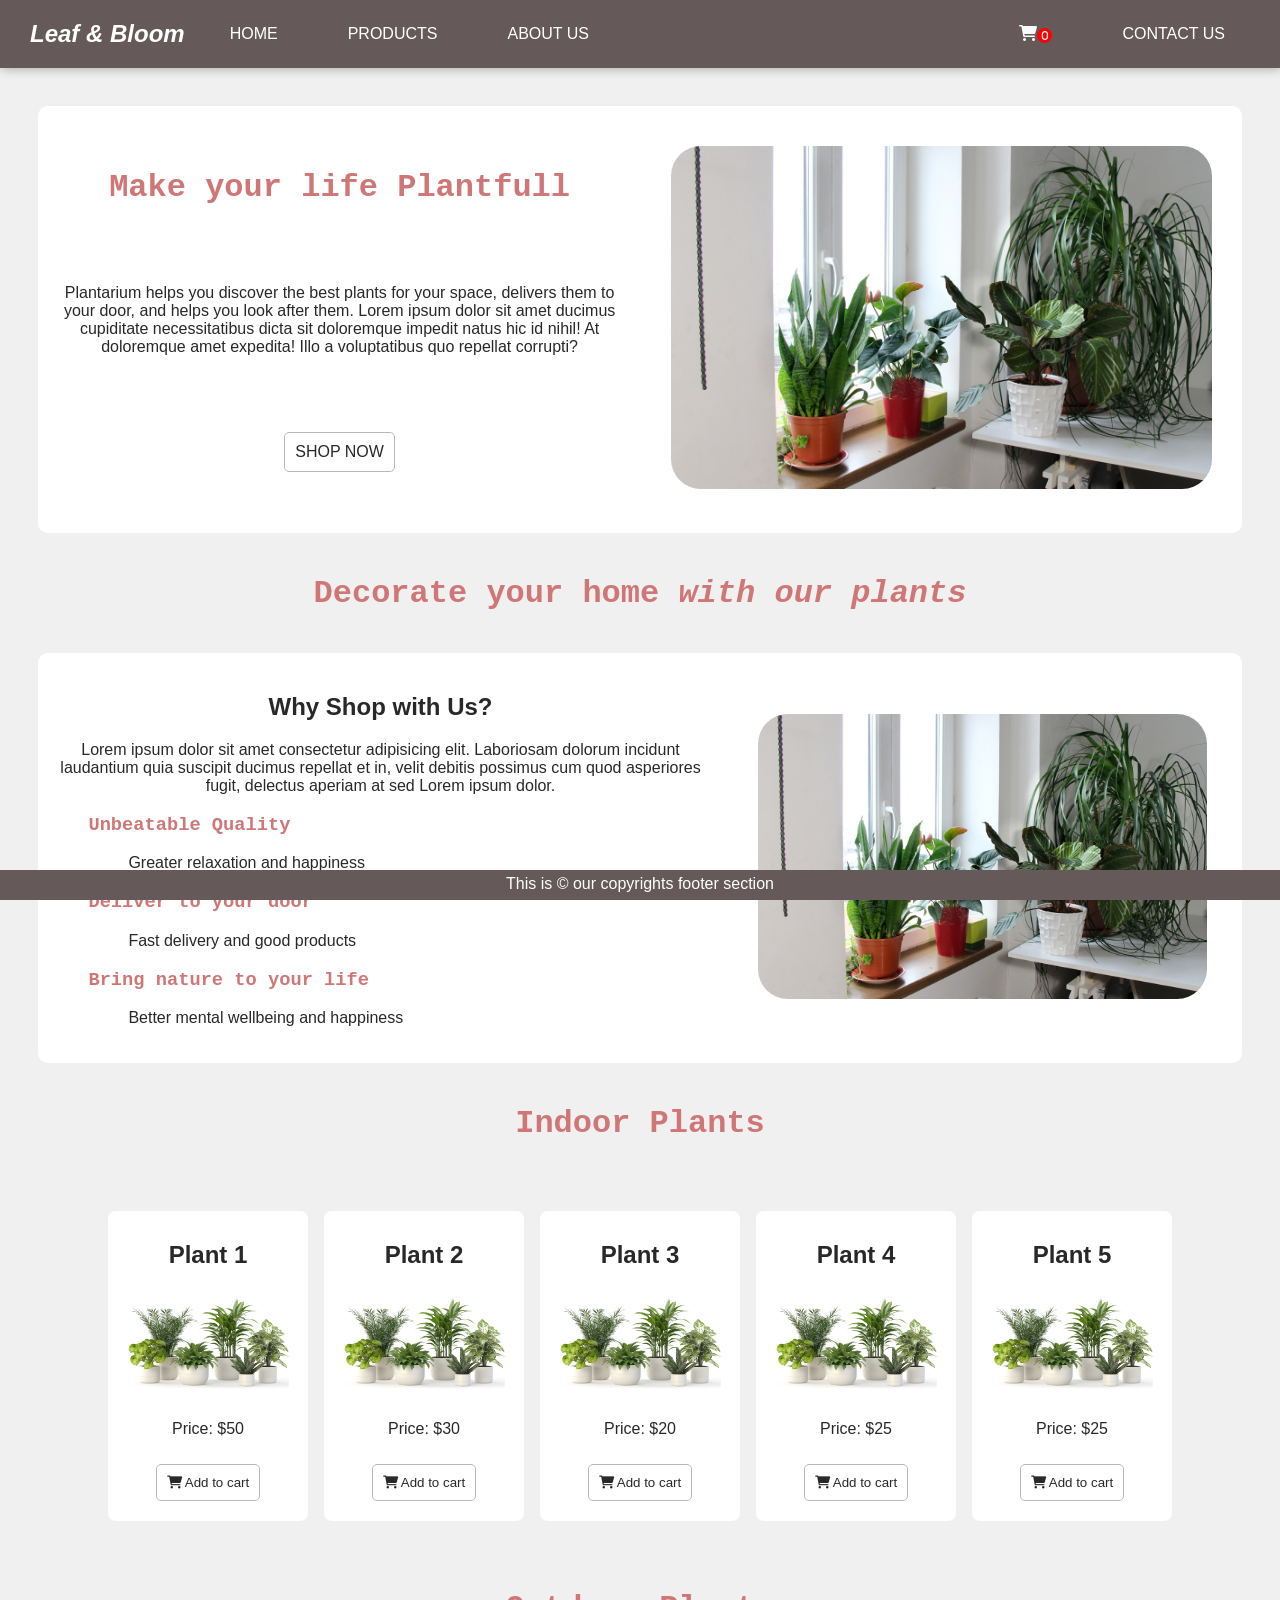
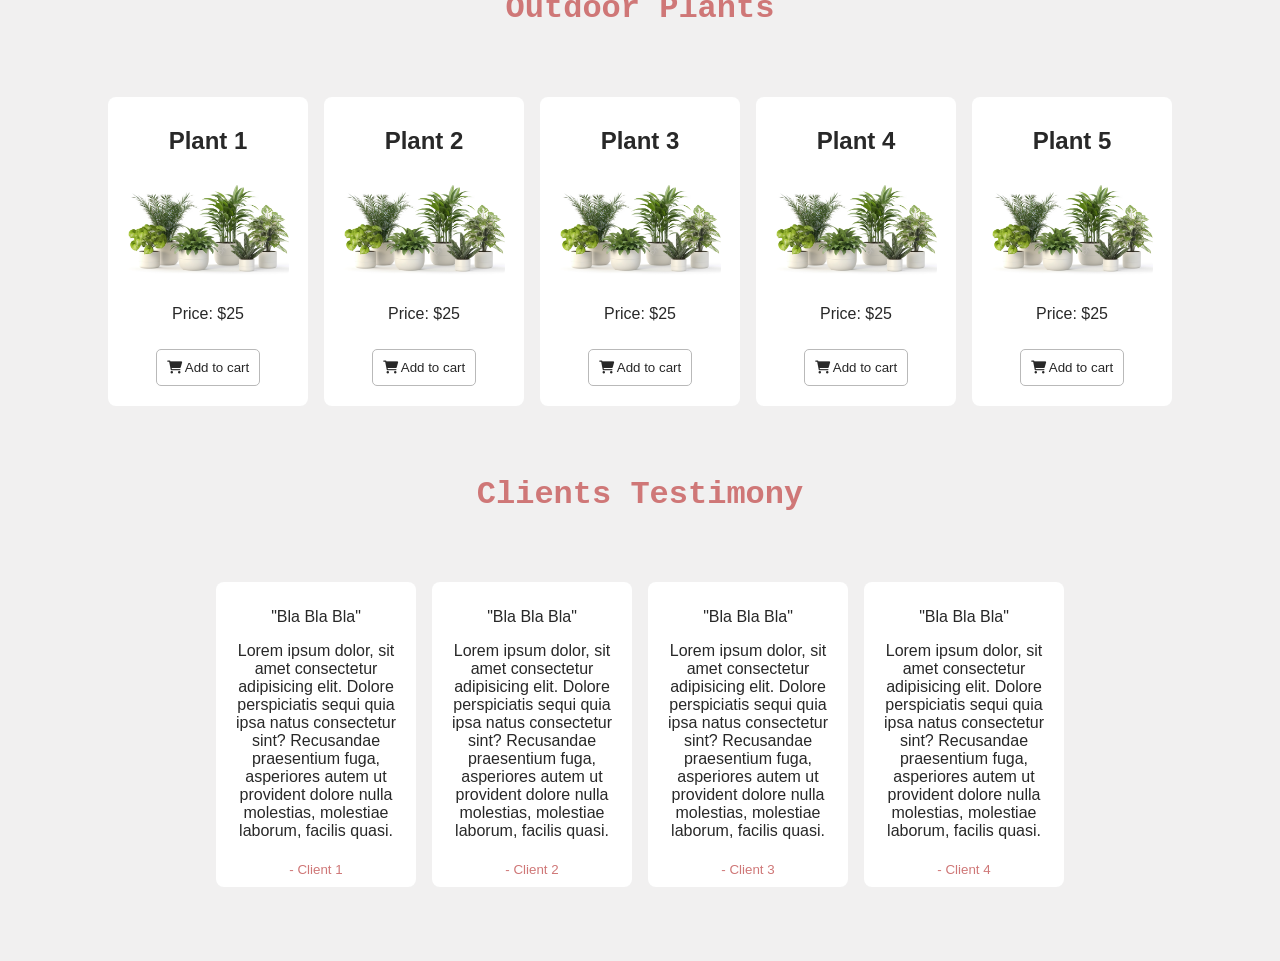
==== index.html @ 3cca3198 "Initial commit with project files" ====
<!DOCTYPE html>
<html lang="en">
  <head>
    <meta charset="UTF-8" />
    <meta name="viewport" content="width=device-width, initial-scale=1.0" />
    <title>Plant Shop</title>
    <link rel="stylesheet" href="styles.css" />
    <link
      rel="stylesheet"
      href="https://cdnjs.cloudflare.com/ajax/libs/font-awesome/6.0.0-beta3/css/all.min.css"
    />
  </head>
  <body>    
    <nav class="navbar"> 
      <div class="navbar-logo" id="logo">
      <a href="/index.html">Leaf & Bloom</a>
      </div>
    <div class="hamburger" id="hamburger">
      <i class="fas fa-bars"></i>
  </div>
      <ul class="navbar-list" id="navbar-list">
        <li class="navbar-item">
          <a href="/index.html"  class="menu-link">
            Home
          </a>
        </li>
        <li class="navbar-item">
          <a href="/products.html" class="menu-link">
            Products
          </a>
        </li>
        <li class="navbar-item">
          <a href="/aboutus.html" class="menu-link">
            About Us
          </a>
        </li>
        <li class="navbar-item">
          <a href="cart.html" class="menu-link">
            <i class="fas fa-shopping-cart" id="cart-nav" data-count= 0></i>
          </a>
        </li>
        <li class="navbar-item">
          <a href="/contact.html" class="menu-link">Contact Us</a>
        </li>
      </ul>
    </nav>
      
    </div>
    <header>
      <div id="first-column">
        <h1>Make your life Plantfull</h1>
        <p>
          Plantarium helps you discover the best plants for your space, delivers
          them to your door, and helps you look after them. Lorem ipsum dolor
          sit amet ducimus cupiditate necessitatibus dicta sit doloremque
          impedit natus hic id nihil! At doloremque amet expedita! Illo a
          voluptatibus quo repellat corrupti?
        </p>
        <div class="header-btn">
          <a href="/products.html" id="shop-btn">SHOP NOW</a>
        </div>
      </div>
      <div id="second-row">
        <img id="header-img" src="/imgs/img1.jpg" alt="" />
      </div>
    </header>
    <main>
      <h1>
        Decorate your home <span><i>with our plants</i></span>
      </h1>
      <section id="hero-section">
        <div class="section">
          <h2>Why Shop with Us?</h2>
          <p>
            Lorem ipsum dolor sit amet consectetur adipisicing elit. Laboriosam
            dolorum incidunt laudantium quia suscipit ducimus repellat et in,
            velit debitis possimus cum quod asperiores fugit, delectus aperiam
            at sed Lorem ipsum dolor.
          </p>
          <div>
          <ul>
            <li class="li-hero">
              <h3>Unbeatable Quality</h3>
              <ul>
                <li><p>Greater relaxation and happiness</p></li>
              </ul>
            </li>
            <li class="li-hero">
              <h3>Deliver to your door</h3>
              <ul>
                <li><p>Fast delivery and good products</p></li>
              </ul>
            </li>
            <li class="li-hero">
              <h3>Bring nature to your life</h3>
              <ul>
                <li> <p>Better mental wellbeing and happiness</p></li>
              </ul>
            </li>
          </ul>
        </div>
        </div>

        <div class="section">
          <img
            id="header-img"
            src="imgs/img1.jpg"
            alt="Indoor plants display"
            width="100%"
          />
        </div>
      </section>
      <h1 id="header">Indoor Plants</h1>
      <section class="container">
        <div class="product">
          <h2>Plant 1</h2>
          <img
            id="img-price"
            src="/imgs/pngtree-large-indoor-plants-in-white-containers-picture-image_2756293.jpg"
            alt=""
          />
          <p>Price: $50</p>
          <button class="shop-btn">
            <i class="fas fa-shopping-cart"></i> Add to cart
          </button>
          <!-- <li class="navbar-item"> -->
        </div>
        <div class="product">
          <h2>Plant 2</h2>
          <img
            id="img-price"
            src="/imgs/pngtree-large-indoor-plants-in-white-containers-picture-image_2756293.jpg"
            alt=""
          />
          <p>Price: $30</p>
          <button class="shop-btn">
            <i class="fas fa-shopping-cart"> </i> Add to cart
          </button>
        </div>
        <div class="product">
          <h2>Plant 3</h2>
          <img
            id="img-price"
            src="/imgs/pngtree-large-indoor-plants-in-white-containers-picture-image_2756293.jpg"
            alt=""
          />
          <p>Price: $20</p>
          <button class="shop-btn">
            <i class="fas fa-shopping-cart"></i> Add to cart
          </button>
        </div>
        <div class="product">
          <h2>Plant 4</h2>
          <img
            id="img-price"
            src="/imgs/pngtree-large-indoor-plants-in-white-containers-picture-image_2756293.jpg"
            alt=""
          />
          <p>Price: $25</p>
          <button class="shop-btn">
            <i class="fas fa-shopping-cart"></i> Add to cart
          </button>
        </div>
        <div class="product">
          <h2>Plant 5</h2>
          <img
            id="img-price"
            src="/imgs/pngtree-large-indoor-plants-in-white-containers-picture-image_2756293.jpg"
            alt=""
          />
          <p>Price: $25</p>
          <button class="shop-btn">
            <i class="fas fa-shopping-cart"></i> Add to cart
          </button>
        </div>
      </section>
      <h1 id="header">Outdoor Plants</h1>
      <section class="container">
        <div class="product">
          <h2>Plant 1</h2>
          <img
            id="img-price"
            src="/imgs/pngtree-large-indoor-plants-in-white-containers-picture-image_2756293.jpg"
            alt=""
          />
          <p>Price: $25</p>
          <button class="shop-btn">
            <i class="fas fa-shopping-cart"></i> Add to cart
          </button>
        </div>
        <div class="product">
          <h2>Plant 2</h2>
          <img
            id="img-price"
            src="/imgs/pngtree-large-indoor-plants-in-white-containers-picture-image_2756293.jpg"
            alt=""
          />
          <p>Price: $25</p>
          <button class="shop-btn">
            <i class="fas fa-shopping-cart"></i> Add to cart
          </button>
        </div>
        <div class="product">
          <h2>Plant 3</h2>
          <img
            id="img-price"
            src="/imgs/pngtree-large-indoor-plants-in-white-containers-picture-image_2756293.jpg"
            alt=""
          />
          <p>Price: $25</p>
          <button class="shop-btn">
            <i class="fas fa-shopping-cart"></i> Add to cart
          </button>
        </div>
        <div class="product">
          <h2>Plant 4</h2>
          <img
            id="img-price"
            src="/imgs/pngtree-large-indoor-plants-in-white-containers-picture-image_2756293.jpg"
            alt=""
          />
          <p>Price: $25</p>
          <button class="shop-btn">
            <i class="fas fa-shopping-cart"></i> Add to cart
          </button>
        </div>
        <div class="product">
          <h2>Plant 5</h2>
          <img
            id="img-price"
            src="/imgs/pngtree-large-indoor-plants-in-white-containers-picture-image_2756293.jpg"
            alt=""
          />
          <p>Price: $25</p>
          <button class="shop-btn">
            <i class="fas fa-shopping-cart"></i> Add to cart
          </button>
        </div>
      </section>
      <h1 id="header">Clients Testimony</h1>
      <section class="container">
        <div class="product">
          <p>"Bla Bla Bla"</p>
          <p>
            Lorem ipsum dolor, sit amet
            <span id="client-test-span"
              >consectetur adipisicing elit. Dolore perspiciatis sequi quia ipsa
              natus consectetur sint? Recusandae praesentium fuga, asperiores
              autem ut provident dolore nulla molestias, molestiae laborum,
              facilis quasi.</span
            >
          </p>

          <sub>- Client 1</sub>
        </div>
        <div class="product">
          <p>"Bla Bla Bla"</p>
          <p>
            Lorem ipsum dolor, sit amet
            <span id="client-test-span"
              >consectetur adipisicing elit. Dolore perspiciatis sequi quia ipsa
              natus consectetur sint? Recusandae praesentium fuga, asperiores
              autem ut provident dolore nulla molestias, molestiae laborum,
              facilis quasi.</span
            >
          </p>

          <sub>- Client 2</sub>
        </div>
        <div class="product">
          <p>"Bla Bla Bla"</p>
          <p>
            Lorem ipsum dolor, sit amet
            <span id="client-test-span"
              >consectetur adipisicing elit. Dolore perspiciatis sequi quia ipsa
              natus consectetur sint? Recusandae praesentium fuga, asperiores
              autem ut provident dolore nulla molestias, molestiae laborum,
              facilis quasi.</span
            >
          </p>

          <sub>- Client 3</sub>
        </div>
        <div class="product">
          <p>"Bla Bla Bla"</p>
          <p>
            Lorem ipsum dolor, sit amet
            <span id="client-test-span"
              >consectetur adipisicing elit. Dolore perspiciatis sequi quia ipsa
              natus consectetur sint? Recusandae praesentium fuga, asperiores
              autem ut provident dolore nulla molestias, molestiae laborum,
              facilis quasi.</span
            >
          </p>
          <sub>- Client 4</sub>
        </div>
        <!-- <div class="i-product">
          <p>"Bla Bla Bla"</p>
          <sub>- Client 5</sub>
        </div> -->
      </section>
      <button id="scroll-up">Up</button>
    </main>
   
    <footer>
      <p>This is &copy; our copyrights footer section</p>
    </footer>
    <script src="main.js"></script>
  </body>
</html>
---- styles.css ----
body {
  background-color: rgb(241, 240, 240);
  color: rgb(207, 119, 119);
  overflow-x: hidden;
  font-family: Arial, Helvetica, sans-serif;
  width: 100%;
  margin: 0;
}

/* for grids: 
---display: grid
---grid-template-rows (number of rows in) => [px,%,auto,fr repeat(int), mix]
---grid-template-columns (number of columns) => [px,,%,auto,fr repeat(int), mix]
---row-gap
---column-gap
---gap => [column-gap, row-gap] mix 
---grid-column : 1/int
---grids( videos 60 and after)


---transform:
---scale: scaleX-scaleY-scale(int deg/turn) //bigger or smaller
rotate(deg) 
translate(int px, int px) moving better than position
skew: skewX skewY skew(int deg)
matrix : matrix(scaleX(), skewY(), skeyX(), scaleY(), translateX(), translateY())

transform-origin
  
 */

/* 
if i want to have a checked item colored:
input[type="checkbox"]:checked + label {
  color: red;
 } */

main {
  display: flex;
  flex-direction: column;
  justify-content: center;
  /* display: grid;
  height: 100vp; */

  align-items: center;
  text-align: center;
  width: 100%;
}

* {
  box-sizing: border-box;
  /* object-fit: cover; for images sizes */
}

p,
h2 {
  color: rgb(40, 40, 40);
}

h1 {
  padding: 20px;
  text-align: center;
  font-family: "Courier New", Courier, monospace;
}
h3 {
  font-family: "Courier New", Courier, monospace;
}
/**/
.navbar-logo a{
  color: rgb(255, 255, 255);
  font-size: 1.5rem;
  text-decoration: none;
  font-weight: bold;
 
  padding: 10px;
  font-style: italic;
  justify-content: flex-start;
}

.navbar {
  display: flex;
  align-items: center;
  background-color: #665959;
  height: fit-content;
  width: 100%;
  align-content: center;
  background-repeat: no-repeat;
  text-align: center;
  position: sticky;
  flex-wrap: wrap;
  top: 0;
  padding: 10px 20px;
  justify-content: space-between;
  box-shadow: 1px 1px 10px 0 rgba(0, 0, 0, 0.295);
}

/* .navbar {
  display: flex;
  align-items: center;
  background-color: #665959;
  width: 100%;
  justify-content: space-between;
  padding: 10px 20px;
  position: sticky;
  top: 0;
  box-shadow: 1px 1px 10px 0 rgba(0, 0, 0, 0.295);
} */

.navbar-logo a {
  color: #fff;
  font-size: 1.5rem;
  text-decoration: none;
  font-weight: bold;
}

.hamburger{
  display: none;
  cursor: pointer;
  color: #fff;
}

#cart-nav::after {
  content: attr(data-count);
  display: inline-block;
  font-size: 10px;
  text-align: center;
  align-content: center;
  color: #ffffff;
  position: relative;
  width: 15px;
  height: 15px;
  /* right: 40px; */
  border-radius: 50%;
  background-color: red;
}

.navbar-list {
  list-style: none;
  display: flex;
  /* flex-direction: row; */
  flex-grow: 1;
  /* justify-content: space-around; */
  padding: 0;
  margin-left: auto;
}

.navbar-item {
  padding: 10px;
  text-align: center;
  text-transform: uppercase;
  margin:0 20px;
}

.navbar-item a.active{
 background-color: rgb(207, 119, 119);
 border-radius: 5px;
}
.navbar-item a {
  color:rgb(255, 255, 255);
  text-decoration: none;
  padding: 5px;
  transition: background 0.3s;
}

.navbar-list li:nth-child(4) {
  margin-left: auto;
}

ul {
  list-style: none;
  width: fit-content;
  text-align: start;
  margin: 0;
}

/* .menu-link {
  text-decoration: none;
  color: rgb(104, 104, 104);
  text-align: center;
} */
/*   visibility: hidden; when using phone or tablet screen

 */

.navbar-item a:hover {
   color: rgb(207, 119, 119);
   background-color:  rgba(255, 255, 255, 0.696);
   border-radius: 5px;
}

header h1,
.header-btn {
  padding: 20px;
  width: fit-content;
  display: flex;
}
header p {
  padding: 20px;
  /* width: 80%; */
  display: flex;
}

#header-img {
  width: 90%;
  margin: 5%;
  transition-duration: 1s;
  border-radius: 30px;
}

#header-img:hover {
  /* position: relative;
  bottom: 5px; */
  transform: scale(1.05);
  box-shadow: 0 5px 10px 0 #8e54546c;
}

#first-column {
  /* display: inline-block;
  justify-content: center;
  align-items: center; */
  display: flex;
  flex-direction: column;
  width: 100%;
  height: 30%;
  text-align: center;
  align-items: center;
}

#second-column {
  justify-content: center;
  align-items: center;
  width: 50%;
  height: fit-content;
}

@media (max-width: 900px) {
  header {
    width: 100%;
    flex-direction: column;
  }
  #first-column,
  #second-column {
    width: 100%;
  }
  #hero-section {
    width: 100%;
    display: flex;
    flex-direction: column;
    align-content: center;
  }

  .section div ul {
    justify-content: center;
    justify-items: center;
    margin-left: 10%;
    margin-right: 10%;
    padding: 0;
    width: 100%;
  }

  
 
}
@media(max-width:780px){

  #form-img3{
    display: none;
  
  }
  #form-img2{
    display: none;
  
  }
  #form-img1{
    transform: translate(110%);
    }
  
  .hamburger{
    display: block;
   }
  
   .navbar-list {
    display: none; /* Hide the list by default */
    flex-direction: column; /* Stack items */
    position: absolute; /* Positioning for dropdown */
    background-color: #665959;
    top: 65px; /* Position below the navbar */
    right: 0;

    width: 100%; /* Full width */
    z-index: 1; /* Ensure it appears above other elements */
}


.navbar-list.show {
    display: flex; /* Show the list when toggled */
}

.navbar-item {
    margin: 10px 0; /* Spacing for stacked items */
    border-bottom: 1px solid #00000062 ;
}



.navbar-list li:nth-child(4) {
  margin: 0;
  
}
.navbar-list li:nth-child(5) {
  border-bottom: 0px solid #00000062 ;

  
}


.navbar-item a:hover {
  color: rgb(207, 119, 119);
  background-color:  rgba(255, 255, 255, 0.696);
  border-radius: 5px;
}

.about-us-header{
  flex-direction: column;
}

}

header {
  text-align: start;
  align-items: center;
  display: flex; /*this is to display the first section in two columns*/
  /* flex-direction: column; */ /*phone view*/
  background-color: rgb(255, 255, 255);
  border-radius: 10px;
  /* float: left; */
  width: 94%;
  margin: 3% 3% 0 3%;
  /* background-image: url(/imgs/pngtree-large-indoor-plants-in-white-containers-picture-image_2756293.jpg); */
  /* width: 98%;
  margin-left: 1%; */
  justify-content: center;
}

#shop-btn {
  background-color: white;
  display: inline-block;
  color: rgb(40, 40, 40);
  text-decoration: none;
  padding: 10px;
  margin: 10px;
  width: auto;
  border: 1px solid rgb(185, 185, 185);
  border-radius: 5px;
}
.shop-btn {
  /* 
    display: none; for hiding elements and then showing them using js
    border-width: 2px;
    border-color: aquamarine;
    border-style: solid; 
    border: 1px red solid; this is the same as above but takes all these values
    background-color: black;
    visibility: hidden;
    overflow : takes scroll, auto, hidden, and visible where auto is the best option really 
    overflow-y: hidden;
    overflow-x: hidden
    vertical-align: middle ;
        */
  background-color: white;
  display: inline-block;
  color: rgb(40, 40, 40);
  text-decoration: none;
  padding: 10px;
  margin: 10px;
  width: auto;
  border: 1px solid rgb(185, 185, 185);
  border-radius: 5px;
}

.shop-btn:hover {
  border: 1px solid #479b2b;
  color: #479b2b;
  cursor: pointer;
}

#hero-section {
  background-color: #ffffff;
  border-radius: 10px;
  width: 94%;
  margin-left: 3%;
  margin-right: 3%;
  display: flex;
  /* flex-direction: row; */
  justify-content: center;
  align-items: center;
}

.section {
  padding: 10px;
}

/*
this is for viewport
 #client-test-span{
  visibility: hidden;
  position: absolute;
} */

#img-price {
  width: 90%;
  height: auto;
  border-radius: 5px;
}

.container {
  display: flex;
  justify-content: center;
  /* justify-content: flex-start... maybe better? not */
  flex-wrap: wrap;
  padding: 20px;
}

/* products */
.product {
  background-color: rgb(255, 255, 255);
  padding: 10px;
  margin: 8px;
  border-radius: 8px;
  width: 200px;
  /* height: 300px; */
  justify-content: center;
  text-align: center;
}
/* products */

.product:hover {
  box-shadow: 0px 0px 30px 2px #a1a1a158;
}

/* caret-color: red colors the cursor when typing */
/* .contianer-form {
  display: flex;
  width: 96%;
  margin: 0 auto;
  height: 100vh;
  align-items: center;
  justify-content: center;
}

.form-item {
  width: 100%;
  height: 550px;
  max-width: 820px;
  background: #fff;
  border-radius: 20px;
  box-shadow: 0 20px 20px rgba(0, 0, 0, 0.4);
  overflow: hidden;
  display: grid;
  grid-template-columns: repeat(2, 1fr);
}

.contact {
  background-color: rgb(207, 119, 119);
  color: #fff;
  font-size: x-large;
}
.submit-form {
  color: rgb(207, 119, 119);
  justify-content: center;
  align-content: center;
}

form {
  display: flex;
  color: #5e5e5e;
  flex-direction: column;
  height: fit-content;
  width: 100%;
  align-items: center;
}

form div {
  width: 100%;
}

input {
  width: 50%;
  margin: 20px;
  justify-content: space-evenly;
  border-radius: 20px;
  border: solid 1px #a85d5d;
  padding: 10px;
}
label {
  display: block;
}
@media (max-width: 900px) { */
  /* .form-item {
    width: 100%;
    height: 550px;
    max-width: 820px;
    background: #fff;
    border-radius: 20px;
    box-shadow: 0 20px 20px rgba(0, 0, 0, 0.4);
    overflow: hidden;
    display: grid;
    grid-template-rows: 2fr 0fr 0fr;
  } */
/* } */

.container-form {
  display: flex;
  justify-content: center; /* Center the form */
  align-items: center; 
  height: 100vb;/* Align vertically */
   /* Pink background */
}

.form-item {
  width: 95%; /* Use a percentage for responsiveness */
  max-width: 600px; /* Prevent it from being too wide */
  background: #fff;
  border-radius: 20px;
  box-shadow: 0 20px 20px rgba(0, 0, 0, 0.4);
  padding: 20px; /* Space inside the form */
  align-content: center;
  justify-content: center;
  justify-items: center;
  align-items: center;
}

.contact {
  text-align: center; /* Center the header text */
  color: rgb(207, 119, 119);
}

form {
  display: flex;
  flex-direction: column; /* Stack elements vertically */
}

div {
  margin: 10px 0; /* Space between fields */
}

input[type="text"],
input[type="email"],
input[type="tel"],
#submit-btn {
  width: 100%; /* Full width for inputs */
  padding: 10px; /* Space inside inputs */
  border: 1px solid #ccc; /* Border for inputs */
  border-radius: 5px; /* Rounded corners */
}

#submit-btn {
  background-color: rgb(207, 119, 119); /* Button color */
  color: #fff; /* Button text color */
  border: none; /* Remove border */
  cursor: pointer; /* Pointer cursor on hover */
}

#submit-btn:hover {
  background-color: darkred; /* Change color on hover */
}
.form-img{
 transform: translate(10%);
 width: 30%;
 z-index: 0;
}
/* Media Queries for Responsiveness */
@media (max-width: 900px) {
  .form-item {
      width: 95%; /* Ensure full width on smaller screens */
      height: auto; /* Allow height to adjust based on content */
      padding: 20px; /* Add padding for better spacing */
  }

  input[type="text"],
  input[type="email"],
  input[type="tel"],
  #submit-btn {
      width: 100%; /* Increase width for better usability on small screens */
  }

}


#submit-btn:hover {
  cursor: pointer;
  box-shadow: 0 2px 10px rgb(170, 132, 132);
}

/* about us */

.about-us-main section {
  width: 100%;
}

.about-us-header p {
  border-radius: 50px 2px 50px 2px;
  margin: 10px;
  padding: 20px;
  width: 100%;
  height: 100%;
  background-color: rgb(207, 119, 119);
  color: #ffffff;
  box-shadow: 0px 0px 20px 5px#a85d5d inset;
  align-content: center;
  justify-content: center;
}

.about-us-header p:hover {
  box-shadow: 0px 5px 30px 5px#4b3a3a;
  transform: translateY(-2px);
}

.about-us-header {
  height: fit-content;
  display: flex;
  /* flex-wrap: wrap; */
  /* flex-direction: row; */
  /* background-color: transparent; */
  justify-content: flex-start;
  align-items: center;
  padding: 20px;
}

.about-us-header div img {
  display: flex;
  flex-direction: row;
  background-color: transparent;
  align-items: center;
  justify-content: center;
  width: fit-content;
}

#stupid-img {
  width: 100%;
  height: fit-content;
  padding: 10px;
  border-radius: 50px 12px 50px 12px;
  align-items: center;
  justify-content: center;

}

.team-container {
  margin: 2%;
  width: 96%;
  justify-content: space-around;
  perspective: 600px;
  display: flex;
  flex-direction: row;
  flex-wrap: wrap;
  align-items: center;
}

.box {
  position: relative;
  width: 200px;
  height: 200px;
  transform-style: preserve-3d;
  transition: transform 0.09s;
  transform-origin: right center;
  margin-bottom: 10px;
  margin-left: 10px;
}

.box:hover {
  transform: translateX(-100%) rotateY(-180deg);
}

.box .face {
  position: absolute;
  width: 100%;
  height: 100%;
  display: flex;
  justify-content: center;
  align-items: start;
  backface-visibility: hidden;
}

.box .front {
  height: 100%;
  display: flex;
  background-color: #ffffff;
  flex-direction: column;
  padding: 20px;
  border-radius: 10px;
  text-align: start;
}

.box .back {
  transform: rotateY(180deg);
  border-radius: 10px;
}

.face img {
  height: 200px;
  width: 200px;
  border-radius: 10px;
}
/* contact us */



footer {
  position: sticky;
  bottom: 0;
  text-align: center;
  justify-content:end;
  margin: auto;
  background-color: #665959;
  width: 100%;
  height: 30px;
}

footer p{
  color: #fff;
bottom:-5px;
position: relative;

}


#scroll-up{
  background-color: #665959;
  border: none;
  color: white;
  font-weight: bold;
  position: fixed;
  bottom: 40px;
  right: 20px;
  border-radius: 5px;
  padding: 5px;
  display: none;
  cursor: pointer;}



















  /* Cart Page Styles */
.cart-container {
  background-color: white;
  padding: 20px;
  border-radius: 10px;
  box-shadow: 0 2px 10px rgba(0, 0, 0, 0.1);
  margin: 20px auto;
  max-width: 800px;
}

.cart-header {
  text-align: center;
  margin-bottom: 20px;
}

.cart-header h2 {
  color: rgb(40, 40, 40);
  font-size: 2rem;
}

.cart-items {
  margin-bottom: 20px;
}

.cart-item {
  display: flex;
  justify-content: space-between;
  align-items: center;
  padding: 15px;
  border-bottom: 1px solid #ddd;
}

.cart-item:last-child {
  border-bottom: none; /* Remove border for last item */
}

.cart-item img {
  width: 100px; /* Fixed width for product image */
  border-radius: 5px;
}

.cart-item-details {
  flex-grow: 1;
  margin-left: 15px;
  text-align: left;
}

.cart-item-title {
  font-weight: bold;
  color: rgb(40, 40, 40);
}

.cart-item-price {
  color: rgb(207, 119, 119);
}

.cart-total {
  font-size: 1.5rem;
  text-align: right;
  margin-top: 20px;
  color: rgb(40, 40, 40);
}

.cart-actions {
  display: flex;
  justify-content: space-between;
  margin-top: 20px;
}

.checkout-btn {
  background-color: rgb(207, 119, 119);
  color: white;
  padding: 10px 20px;
  margin: 10px;
  border: none;
  border-radius: 5px;
  cursor: pointer;
  transition: background-color 0.3s;
}

.checkout-btn:hover {
  background-color: darkred;
}

.empty-cart {
  text-align: center;
  color: rgb(207, 119, 119);
  font-size: 1.2rem;
}

/* Responsive adjustments */
@media (max-width: 600px) {
  .cart-item {
      flex-direction: column;
      align-items: flex-start;
  }

  .cart-item img {
      width: 80px; /* Adjust image size on smaller screens */
  }

  .cart-actions {
      flex-direction: column;
      align-items: stretch;
  }
}
.empty-cart-btn {
  background-color: rgb(255, 0, 0); /* Red for emphasis */
  color: white;
  padding: 10px 20px;
  margin: 10px;
  border: none;
  border-radius: 5px;
  cursor: pointer;
  transition: background-color 0.3s;
}

.empty-cart-btn:hover {
  background-color: darkred;
}
.product img {
  width: 100px; /* Adjust to desired width */
  height: auto; /* Maintain aspect ratio */
  border-radius: 5px; /* Optional: rounded corners */
  margin: 10px 0; /* Spacing around the image */
}
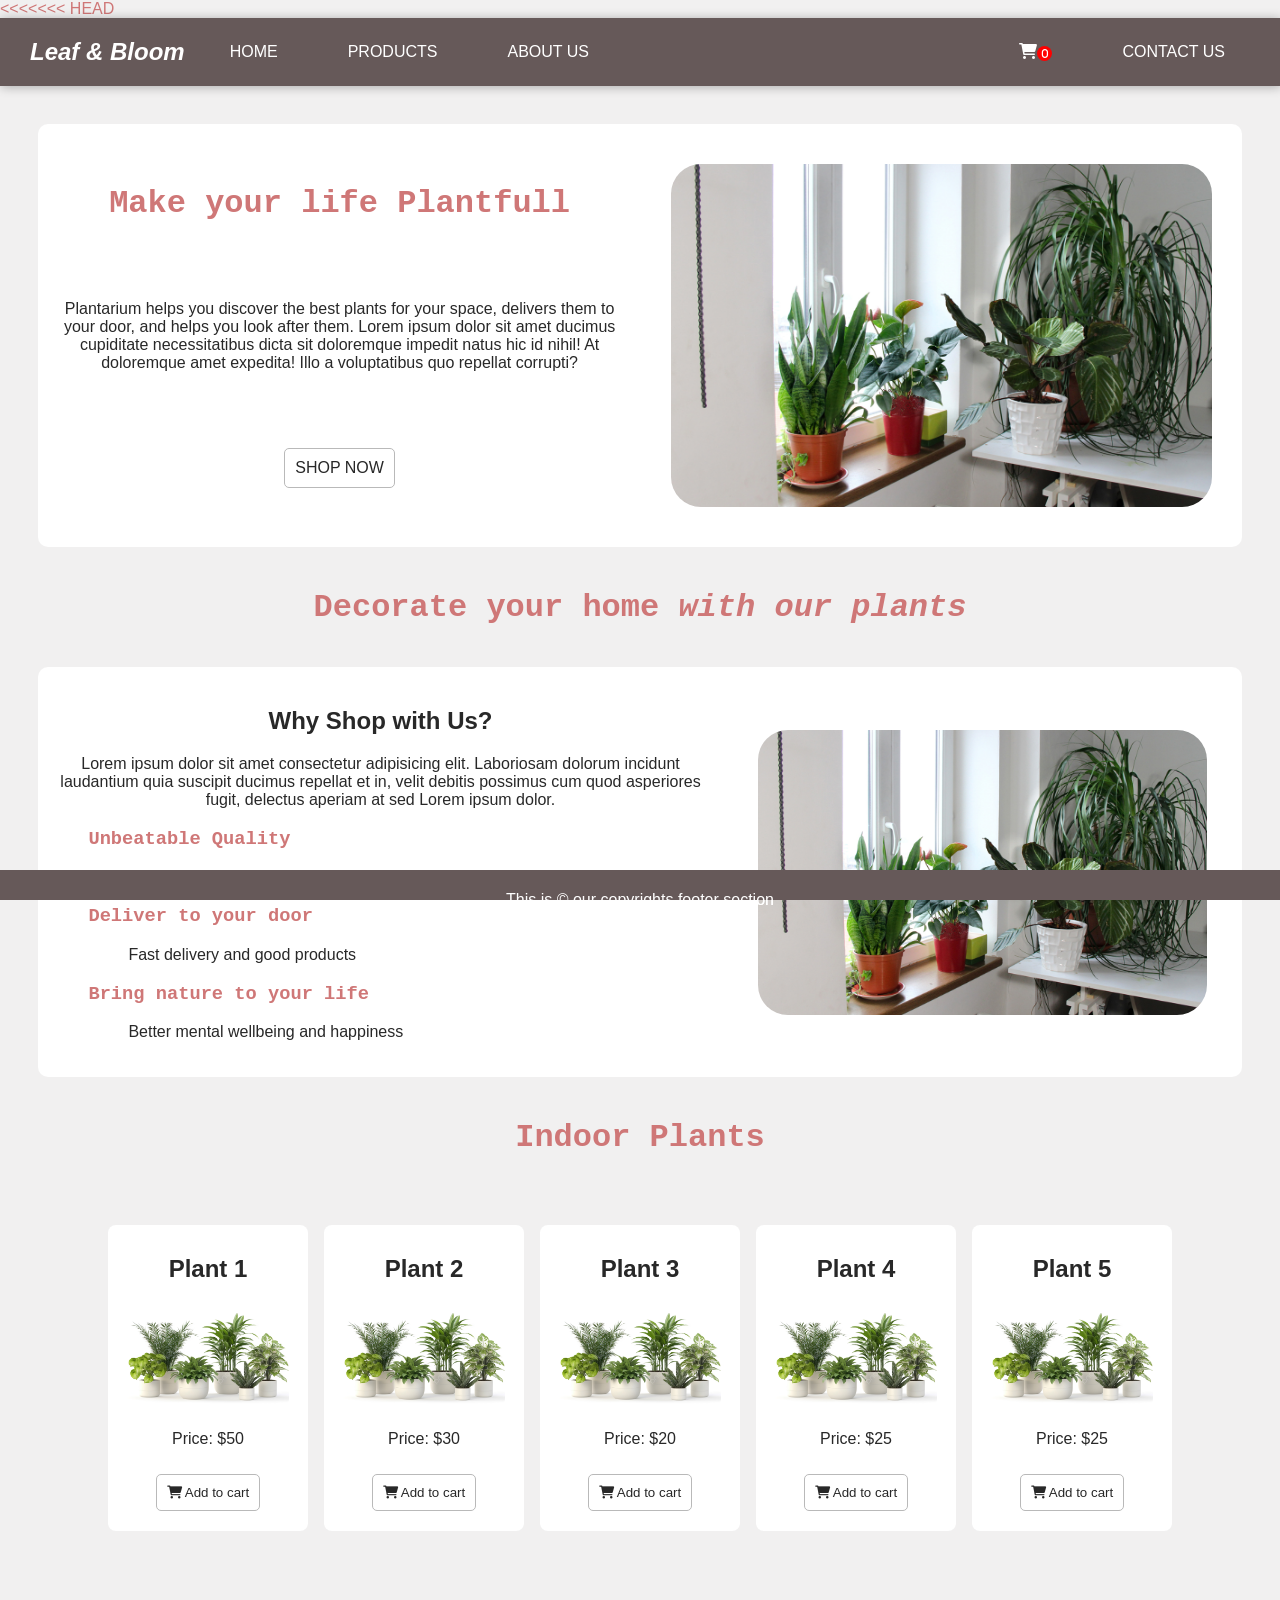
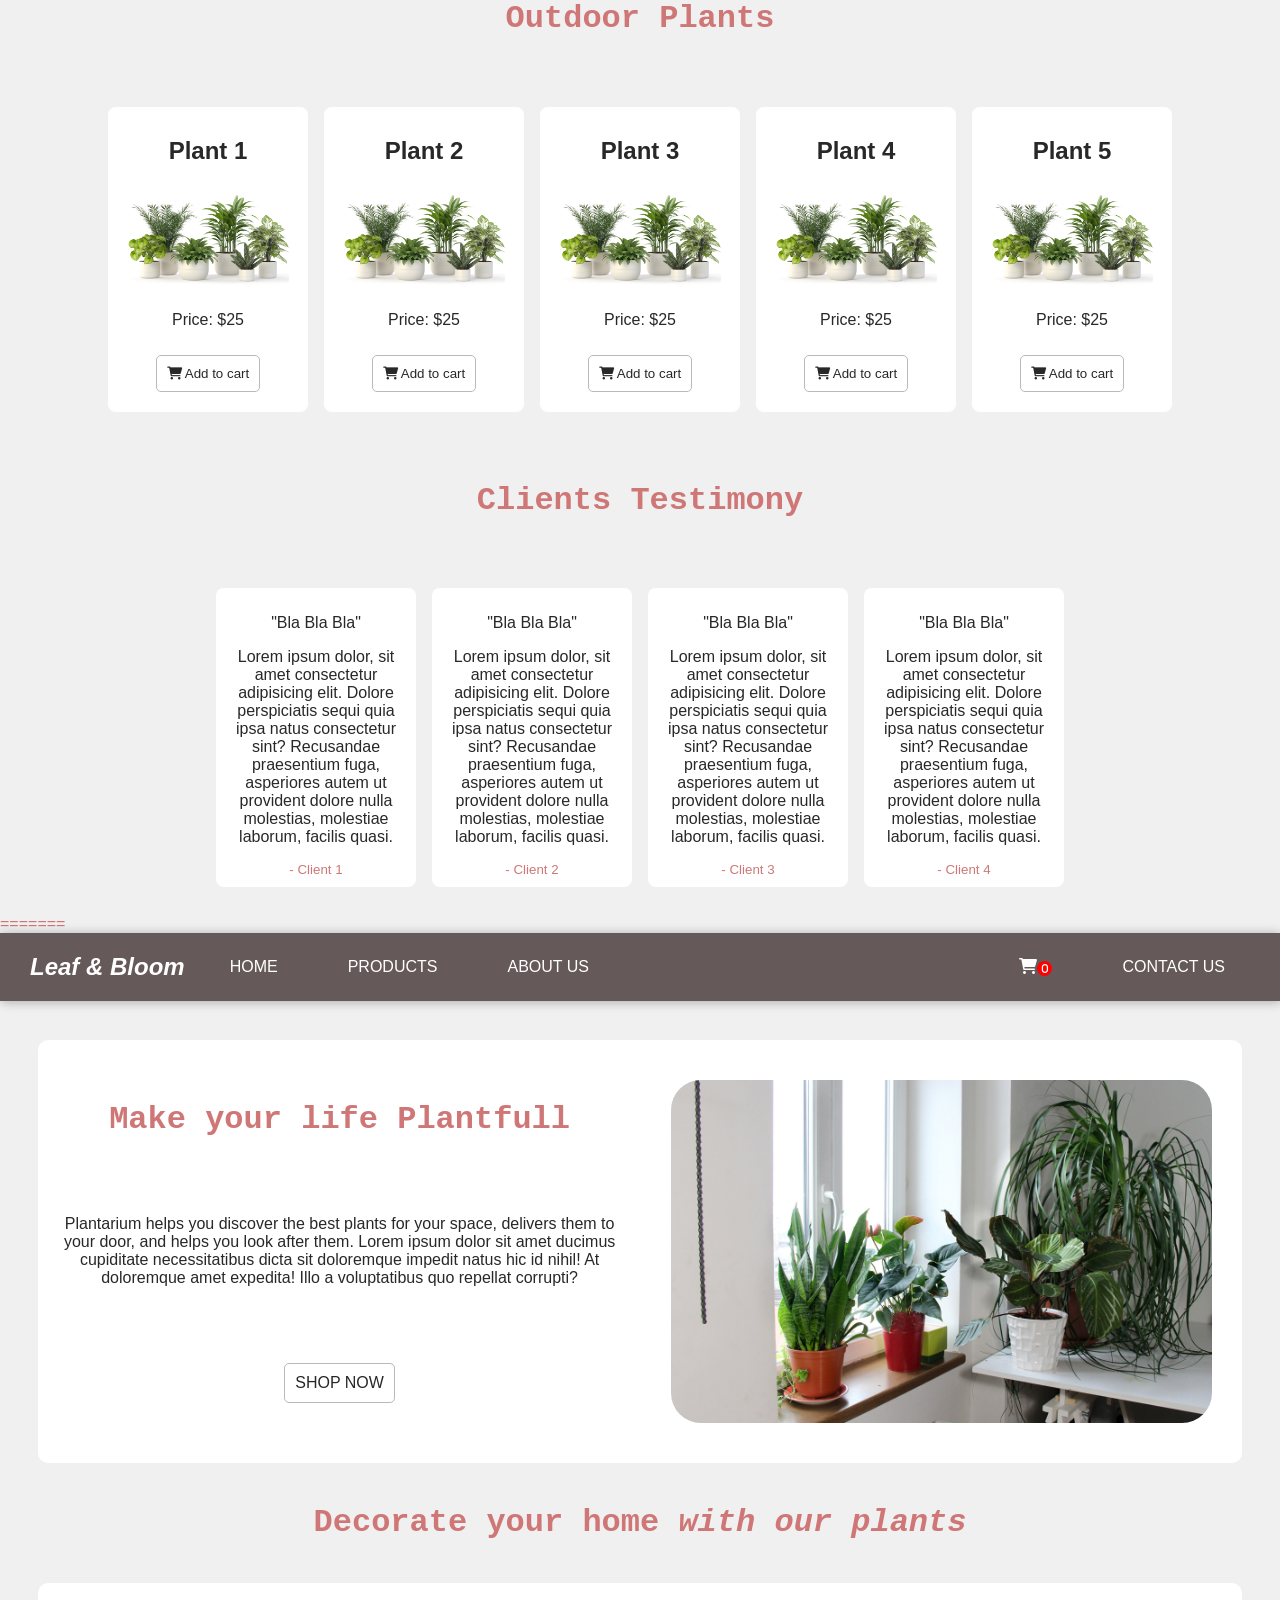
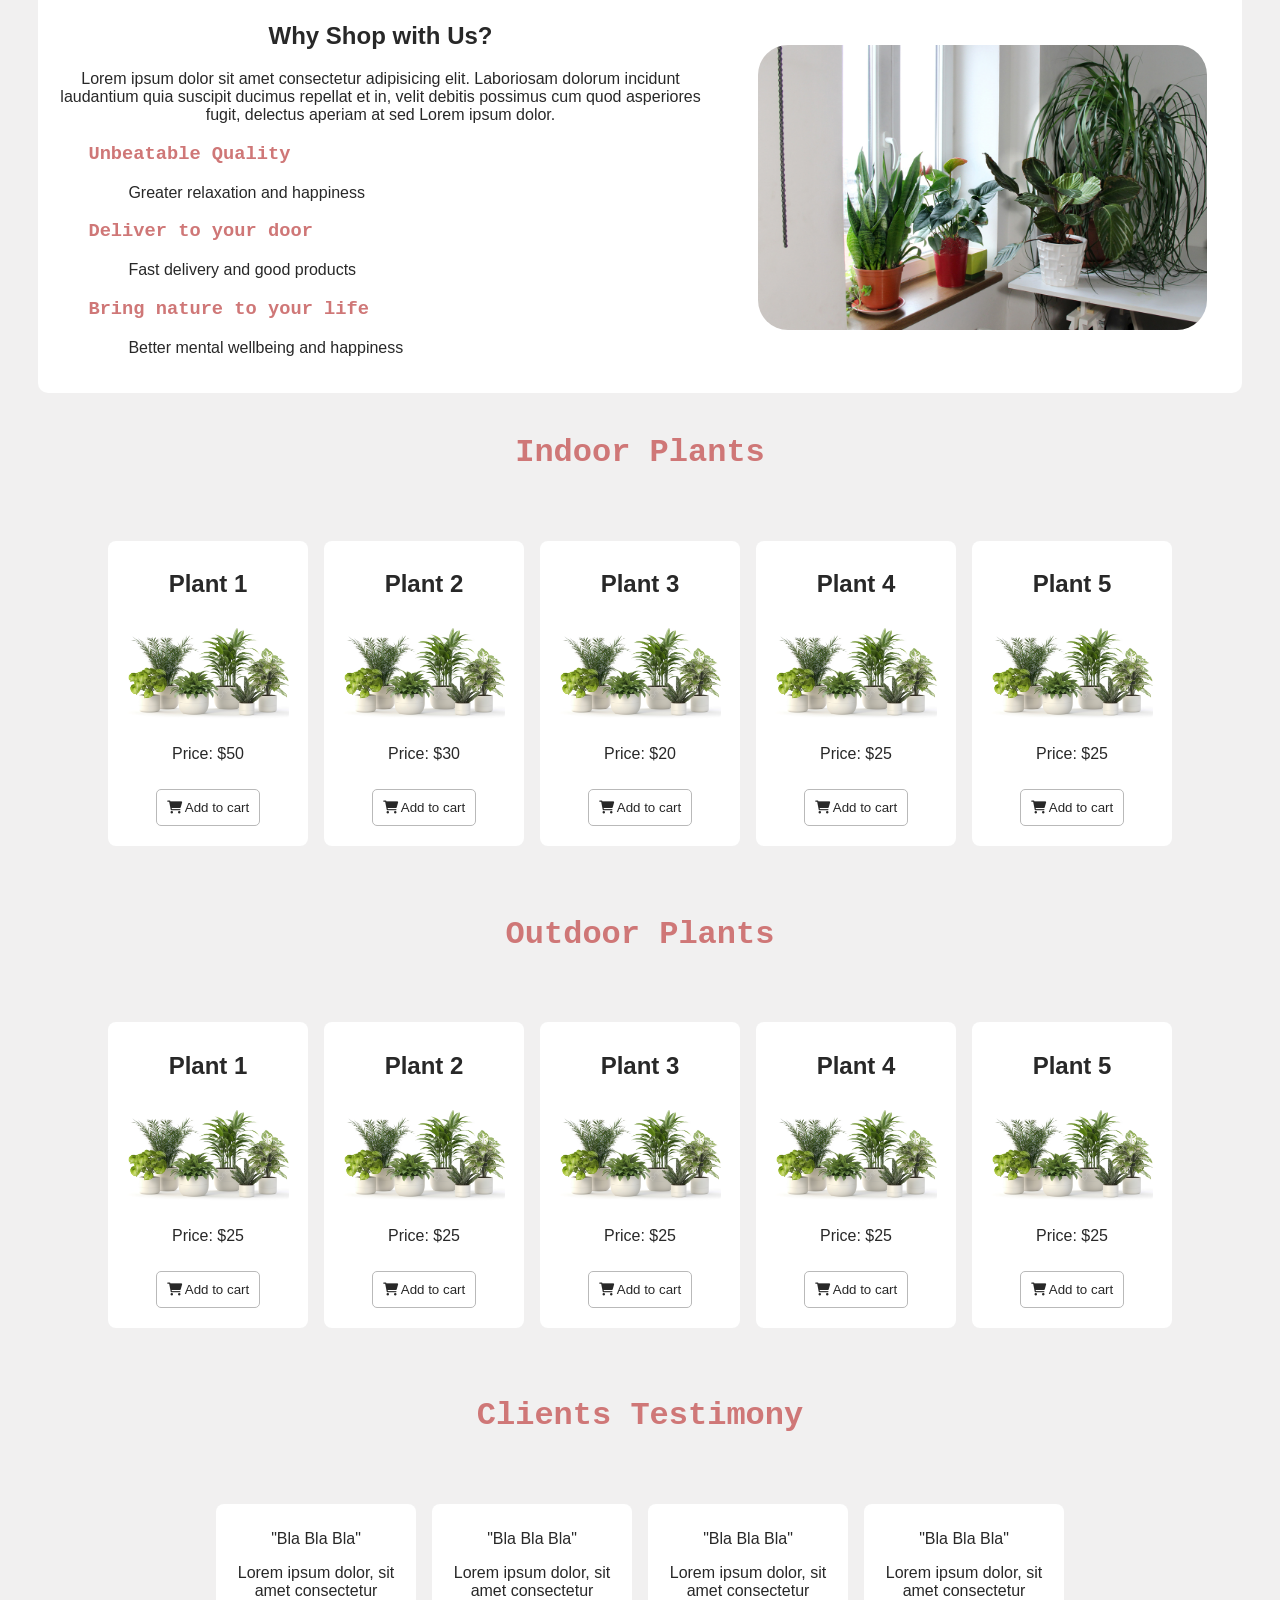
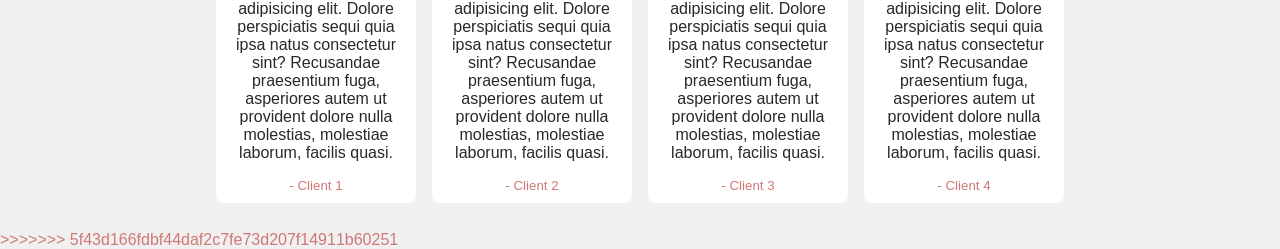
==== commit f0475920: "Your commit message" ====
--- a/index.html
+++ b/index.html
@@ -1,3 +1,4 @@
+<<<<<<< HEAD
 <!DOCTYPE html>
 <html lang="en">
   <head>
@@ -308,3 +309,314 @@
     <script src="main.js"></script>
   </body>
 </html>
+=======
+<!DOCTYPE html>
+<html lang="en">
+  <head>
+    <meta charset="UTF-8" />
+    <meta name="viewport" content="width=device-width, initial-scale=1.0" />
+    <title>Plant Shop</title>
+    <link rel="stylesheet" href="styles.css" />
+    <link
+      rel="stylesheet"
+      href="https://cdnjs.cloudflare.com/ajax/libs/font-awesome/6.0.0-beta3/css/all.min.css"
+    />
+  </head>
+  <body>    
+    <nav class="navbar"> 
+      <div class="navbar-logo" id="logo">
+      <a href="/index.html">Leaf & Bloom</a>
+      </div>
+    <div class="hamburger" id="hamburger">
+      <i class="fas fa-bars"></i>
+  </div>
+      <ul class="navbar-list" id="navbar-list">
+        <li class="navbar-item">
+          <a href="/index.html"  class="menu-link">
+            Home
+          </a>
+        </li>
+        <li class="navbar-item">
+          <a href="/products.html" class="menu-link">
+            Products
+          </a>
+        </li>
+        <li class="navbar-item">
+          <a href="/aboutus.html" class="menu-link">
+            About Us
+          </a>
+        </li>
+        <li class="navbar-item">
+          <a href="cart.html" class="menu-link">
+            <i class="fas fa-shopping-cart" id="cart-nav" data-count= 0></i>
+          </a>
+        </li>
+        <li class="navbar-item">
+          <a href="/contact.html" class="menu-link">Contact Us</a>
+        </li>
+      </ul>
+    </nav>
+      
+    </div>
+    <header>
+      <div id="first-column">
+        <h1>Make your life Plantfull</h1>
+        <p>
+          Plantarium helps you discover the best plants for your space, delivers
+          them to your door, and helps you look after them. Lorem ipsum dolor
+          sit amet ducimus cupiditate necessitatibus dicta sit doloremque
+          impedit natus hic id nihil! At doloremque amet expedita! Illo a
+          voluptatibus quo repellat corrupti?
+        </p>
+        <div class="header-btn">
+          <a href="/products.html" id="shop-btn">SHOP NOW</a>
+        </div>
+      </div>
+      <div id="second-row">
+        <img id="header-img" src="/imgs/img1.jpg" alt="" />
+      </div>
+    </header>
+    <main>
+      <h1>
+        Decorate your home <span><i>with our plants</i></span>
+      </h1>
+      <section id="hero-section">
+        <div class="section">
+          <h2>Why Shop with Us?</h2>
+          <p>
+            Lorem ipsum dolor sit amet consectetur adipisicing elit. Laboriosam
+            dolorum incidunt laudantium quia suscipit ducimus repellat et in,
+            velit debitis possimus cum quod asperiores fugit, delectus aperiam
+            at sed Lorem ipsum dolor.
+          </p>
+          <div>
+          <ul>
+            <li class="li-hero">
+              <h3>Unbeatable Quality</h3>
+              <ul>
+                <li><p>Greater relaxation and happiness</p></li>
+              </ul>
+            </li>
+            <li class="li-hero">
+              <h3>Deliver to your door</h3>
+              <ul>
+                <li><p>Fast delivery and good products</p></li>
+              </ul>
+            </li>
+            <li class="li-hero">
+              <h3>Bring nature to your life</h3>
+              <ul>
+                <li> <p>Better mental wellbeing and happiness</p></li>
+              </ul>
+            </li>
+          </ul>
+        </div>
+        </div>
+
+        <div class="section">
+          <img
+            id="header-img"
+            src="imgs/img1.jpg"
+            alt="Indoor plants display"
+            width="100%"
+          />
+        </div>
+      </section>
+      <h1 id="header">Indoor Plants</h1>
+      <section class="container">
+        <div class="product">
+          <h2>Plant 1</h2>
+          <img
+            id="img-price"
+            src="/imgs/pngtree-large-indoor-plants-in-white-containers-picture-image_2756293.jpg"
+            alt=""
+          />
+          <p>Price: $50</p>
+          <button class="shop-btn">
+            <i class="fas fa-shopping-cart"></i> Add to cart
+          </button>
+          <!-- <li class="navbar-item"> -->
+        </div>
+        <div class="product">
+          <h2>Plant 2</h2>
+          <img
+            id="img-price"
+            src="/imgs/pngtree-large-indoor-plants-in-white-containers-picture-image_2756293.jpg"
+            alt=""
+          />
+          <p>Price: $30</p>
+          <button class="shop-btn">
+            <i class="fas fa-shopping-cart"> </i> Add to cart
+          </button>
+        </div>
+        <div class="product">
+          <h2>Plant 3</h2>
+          <img
+            id="img-price"
+            src="/imgs/pngtree-large-indoor-plants-in-white-containers-picture-image_2756293.jpg"
+            alt=""
+          />
+          <p>Price: $20</p>
+          <button class="shop-btn">
+            <i class="fas fa-shopping-cart"></i> Add to cart
+          </button>
+        </div>
+        <div class="product">
+          <h2>Plant 4</h2>
+          <img
+            id="img-price"
+            src="/imgs/pngtree-large-indoor-plants-in-white-containers-picture-image_2756293.jpg"
+            alt=""
+          />
+          <p>Price: $25</p>
+          <button class="shop-btn">
+            <i class="fas fa-shopping-cart"></i> Add to cart
+          </button>
+        </div>
+        <div class="product">
+          <h2>Plant 5</h2>
+          <img
+            id="img-price"
+            src="/imgs/pngtree-large-indoor-plants-in-white-containers-picture-image_2756293.jpg"
+            alt=""
+          />
+          <p>Price: $25</p>
+          <button class="shop-btn">
+            <i class="fas fa-shopping-cart"></i> Add to cart
+          </button>
+        </div>
+      </section>
+      <h1 id="header">Outdoor Plants</h1>
+      <section class="container">
+        <div class="product">
+          <h2>Plant 1</h2>
+          <img
+            id="img-price"
+            src="/imgs/pngtree-large-indoor-plants-in-white-containers-picture-image_2756293.jpg"
+            alt=""
+          />
+          <p>Price: $25</p>
+          <button class="shop-btn">
+            <i class="fas fa-shopping-cart"></i> Add to cart
+          </button>
+        </div>
+        <div class="product">
+          <h2>Plant 2</h2>
+          <img
+            id="img-price"
+            src="/imgs/pngtree-large-indoor-plants-in-white-containers-picture-image_2756293.jpg"
+            alt=""
+          />
+          <p>Price: $25</p>
+          <button class="shop-btn">
+            <i class="fas fa-shopping-cart"></i> Add to cart
+          </button>
+        </div>
+        <div class="product">
+          <h2>Plant 3</h2>
+          <img
+            id="img-price"
+            src="/imgs/pngtree-large-indoor-plants-in-white-containers-picture-image_2756293.jpg"
+            alt=""
+          />
+          <p>Price: $25</p>
+          <button class="shop-btn">
+            <i class="fas fa-shopping-cart"></i> Add to cart
+          </button>
+        </div>
+        <div class="product">
+          <h2>Plant 4</h2>
+          <img
+            id="img-price"
+            src="/imgs/pngtree-large-indoor-plants-in-white-containers-picture-image_2756293.jpg"
+            alt=""
+          />
+          <p>Price: $25</p>
+          <button class="shop-btn">
+            <i class="fas fa-shopping-cart"></i> Add to cart
+          </button>
+        </div>
+        <div class="product">
+          <h2>Plant 5</h2>
+          <img
+            id="img-price"
+            src="/imgs/pngtree-large-indoor-plants-in-white-containers-picture-image_2756293.jpg"
+            alt=""
+          />
+          <p>Price: $25</p>
+          <button class="shop-btn">
+            <i class="fas fa-shopping-cart"></i> Add to cart
+          </button>
+        </div>
+      </section>
+      <h1 id="header">Clients Testimony</h1>
+      <section class="container">
+        <div class="product">
+          <p>"Bla Bla Bla"</p>
+          <p>
+            Lorem ipsum dolor, sit amet
+            <span id="client-test-span"
+              >consectetur adipisicing elit. Dolore perspiciatis sequi quia ipsa
+              natus consectetur sint? Recusandae praesentium fuga, asperiores
+              autem ut provident dolore nulla molestias, molestiae laborum,
+              facilis quasi.</span
+            >
+          </p>
+
+          <sub>- Client 1</sub>
+        </div>
+        <div class="product">
+          <p>"Bla Bla Bla"</p>
+          <p>
+            Lorem ipsum dolor, sit amet
+            <span id="client-test-span"
+              >consectetur adipisicing elit. Dolore perspiciatis sequi quia ipsa
+              natus consectetur sint? Recusandae praesentium fuga, asperiores
+              autem ut provident dolore nulla molestias, molestiae laborum,
+              facilis quasi.</span
+            >
+          </p>
+
+          <sub>- Client 2</sub>
+        </div>
+        <div class="product">
+          <p>"Bla Bla Bla"</p>
+          <p>
+            Lorem ipsum dolor, sit amet
+            <span id="client-test-span"
+              >consectetur adipisicing elit. Dolore perspiciatis sequi quia ipsa
+              natus consectetur sint? Recusandae praesentium fuga, asperiores
+              autem ut provident dolore nulla molestias, molestiae laborum,
+              facilis quasi.</span
+            >
+          </p>
+
+          <sub>- Client 3</sub>
+        </div>
+        <div class="product">
+          <p>"Bla Bla Bla"</p>
+          <p>
+            Lorem ipsum dolor, sit amet
+            <span id="client-test-span"
+              >consectetur adipisicing elit. Dolore perspiciatis sequi quia ipsa
+              natus consectetur sint? Recusandae praesentium fuga, asperiores
+              autem ut provident dolore nulla molestias, molestiae laborum,
+              facilis quasi.</span
+            >
+          </p>
+          <sub>- Client 4</sub>
+        </div>
+        <!-- <div class="i-product">
+          <p>"Bla Bla Bla"</p>
+          <sub>- Client 5</sub>
+        </div> -->
+      </section>
+    </main>
+   
+    <footer>
+      <p>This is &copy; our copyrights footer section</p>
+    </footer>
+    <script src="main.js"></script>
+  </body>
+</html>
+>>>>>>> 5f43d166fdbf44daf2c7fe73d207f14911b60251
--- a/styles.css
+++ b/styles.css
@@ -7,33 +7,6 @@
   margin: 0;
 }
 
-/* for grids: 
----display: grid
----grid-template-rows (number of rows in) => [px,%,auto,fr repeat(int), mix]
----grid-template-columns (number of columns) => [px,,%,auto,fr repeat(int), mix]
----row-gap
----column-gap
----gap => [column-gap, row-gap] mix 
----grid-column : 1/int
----grids( videos 60 and after)
-
-
----transform:
----scale: scaleX-scaleY-scale(int deg/turn) //bigger or smaller
-rotate(deg) 
-translate(int px, int px) moving better than position
-skew: skewX skewY skew(int deg)
-matrix : matrix(scaleX(), skewY(), skeyX(), scaleY(), translateX(), translateY())
-
-transform-origin
-  
- */
-
-/* 
-if i want to have a checked item colored:
-input[type="checkbox"]:checked + label {
-  color: red;
- } */
 
 main {
   display: flex;
@@ -94,17 +67,6 @@
   box-shadow: 1px 1px 10px 0 rgba(0, 0, 0, 0.295);
 }
 
-/* .navbar {
-  display: flex;
-  align-items: center;
-  background-color: #665959;
-  width: 100%;
-  justify-content: space-between;
-  padding: 10px 20px;
-  position: sticky;
-  top: 0;
-  box-shadow: 1px 1px 10px 0 rgba(0, 0, 0, 0.295);
-} */
 
 .navbar-logo a {
   color: #fff;
@@ -274,6 +236,796 @@
   #form-img1{
     transform: translate(110%);
     }
+  
+  .hamburger{
+    display: block;
+   }
+  
+   .navbar-list {
+    display: none; /* Hide the list by default */
+    flex-direction: column; /* Stack items */
+    position: absolute; /* Positioning for dropdown */
+    background-color: #665959;
+    top: 65px; /* Position below the navbar */
+    right: 0;
+
+    width: 100%; /* Full width */
+    z-index: 1; /* Ensure it appears above other elements */
+}
+
+
+.navbar-list.show {
+    display: flex; /* Show the list when toggled */
+}
+
+.navbar-item {
+    margin: 10px 0; /* Spacing for stacked items */
+    border-bottom: 1px solid #00000062 ;
+}
+
+
+
+.navbar-list li:nth-child(4) {
+  margin: 0;
+  
+}
+.navbar-list li:nth-child(5) {
+  border-bottom: 0px solid #00000062 ;
+
+  
+}
+
+
+.navbar-item a:hover {
+  color: rgb(207, 119, 119);
+  background-color:  rgba(255, 255, 255, 0.696);
+  border-radius: 5px;
+}
+
+.about-us-header{
+  flex-direction: column;
+}
+
+}
+
+header {
+  text-align: start;
+  align-items: center;
+  display: flex; /*this is to display the first section in two columns*/
+  /* flex-direction: column; */ /*phone view*/
+  background-color: rgb(255, 255, 255);
+  border-radius: 10px;
+  /* float: left; */
+  width: 94%;
+  margin: 3% 3% 0 3%;
+  /* background-image: url(/imgs/pngtree-large-indoor-plants-in-white-containers-picture-image_2756293.jpg); */
+  /* width: 98%;
+  margin-left: 1%; */
+  justify-content: center;
+}
+
+#shop-btn {
+  background-color: white;
+  display: inline-block;
+  color: rgb(40, 40, 40);
+  text-decoration: none;
+  padding: 10px;
+  margin: 10px;
+  width: auto;
+  border: 1px solid rgb(185, 185, 185);
+  border-radius: 5px;
+}
+.shop-btn {
+ 
+  background-color: white;
+  display: inline-block;
+  color: rgb(40, 40, 40);
+  text-decoration: none;
+  padding: 10px;
+  margin: 10px;
+  width: auto;
+  border: 1px solid rgb(185, 185, 185);
+  border-radius: 5px;
+}
+
+.shop-btn:hover {
+  border: 1px solid #479b2b;
+  color: #479b2b;
+  cursor: pointer;
+}
+
+#hero-section {
+  background-color: #ffffff;
+  border-radius: 10px;
+  width: 94%;
+  margin-left: 3%;
+  margin-right: 3%;
+  display: flex;
+  /* flex-direction: row; */
+  justify-content: center;
+  align-items: center;
+}
+
+.section {
+  padding: 10px;
+}
+
+/*
+this is for viewport
+ #client-test-span{
+  visibility: hidden;
+  position: absolute;
+} */
+
+#img-price {
+  width: 90%;
+  height: auto;
+  border-radius: 5px;
+}
+
+.container {
+  display: flex;
+  justify-content: center;
+  /* justify-content: flex-start... maybe better? not */
+  flex-wrap: wrap;
+  padding: 20px;
+}
+
+/* products */
+.product {
+  background-color: rgb(255, 255, 255);
+  padding: 10px;
+  margin: 8px;
+  border-radius: 8px;
+  width: 200px;
+  /* height: 300px; */
+  justify-content: center;
+  text-align: center;
+}
+/* products */
+
+.product:hover {
+  box-shadow: 0px 0px 30px 2px #a1a1a158;
+}
+
+
+.container-form {
+  display: flex;
+  justify-content: center; /* Center the form */
+  align-items: center; 
+  height: 100vb;/* Align vertically */
+   /* Pink background */
+}
+
+.form-item {
+  width: 95%; /* Use a percentage for responsiveness */
+  max-width: 600px; /* Prevent it from being too wide */
+  background: #fff;
+  border-radius: 20px;
+  box-shadow: 0 20px 20px rgba(0, 0, 0, 0.4);
+  padding: 20px; /* Space inside the form */
+  align-content: center;
+  justify-content: center;
+  justify-items: center;
+  align-items: center;
+}
+
+.contact {
+  text-align: center; /* Center the header text */
+  color: rgb(207, 119, 119);
+}
+
+form {
+  display: flex;
+  flex-direction: column; /* Stack elements vertically */
+}
+
+div {
+  margin: 10px 0; /* Space between fields */
+}
+
+input[type="text"],
+input[type="email"],
+input[type="tel"],
+#submit-btn {
+  width: 100%; /* Full width for inputs */
+  padding: 10px; /* Space inside inputs */
+  border: 1px solid #ccc; /* Border for inputs */
+  border-radius: 5px; /* Rounded corners */
+}
+
+#submit-btn {
+  background-color: rgb(207, 119, 119); /* Button color */
+  color: #fff; /* Button text color */
+  border: none; /* Remove border */
+  cursor: pointer; /* Pointer cursor on hover */
+}
+
+#submit-btn:hover {
+  background-color: darkred; /* Change color on hover */
+}
+.form-img{
+ transform: translate(10%);
+ width: 30%;
+ z-index: 0;
+}
+/* Media Queries for Responsiveness */
+@media (max-width: 900px) {
+  .form-item {
+      width: 95%; /* Ensure full width on smaller screens */
+      height: auto; /* Allow height to adjust based on content */
+      padding: 20px; /* Add padding for better spacing */
+  }
+
+  input[type="text"],
+  input[type="email"],
+  input[type="tel"],
+  #submit-btn {
+      width: 100%; /* Increase width for better usability on small screens */
+  }
+
+}
+
+
+#submit-btn:hover {
+  cursor: pointer;
+  box-shadow: 0 2px 10px rgb(170, 132, 132);
+}
+
+/* about us */
+
+.about-us-main section {
+  width: 100%;
+}
+
+.about-us-header p {
+  border-radius: 50px 2px 50px 2px;
+  margin: 10px;
+  padding: 20px;
+  width: 100%;
+  height: 100%;
+  background-color: rgb(207, 119, 119);
+  color: #ffffff;
+  box-shadow: 0px 0px 20px 5px#a85d5d inset;
+  align-content: center;
+  justify-content: center;
+}
+
+.about-us-header p:hover {
+  box-shadow: 0px 5px 30px 5px#4b3a3a;
+  transform: translateY(-2px);
+}
+
+.about-us-header {
+  height: fit-content;
+  display: flex;
+  /* flex-wrap: wrap; */
+  /* flex-direction: row; */
+  /* background-color: transparent; */
+  justify-content: flex-start;
+  align-items: center;
+  padding: 20px;
+}
+
+.about-us-header div img {
+  display: flex;
+  flex-direction: row;
+  background-color: transparent;
+  align-items: center;
+  justify-content: center;
+  width: fit-content;
+}
+
+#stupid-img {
+  width: 100%;
+  height: fit-content;
+  padding: 10px;
+  border-radius: 50px 12px 50px 12px;
+  align-items: center;
+  justify-content: center;
+
+}
+
+.team-container {
+  margin: 2%;
+  width: 96%;
+  justify-content: space-around;
+  perspective: 600px;
+  display: flex;
+  flex-direction: row;
+  flex-wrap: wrap;
+  align-items: center;
+}
+
+.box {
+  position: relative;
+  width: 200px;
+  height: 200px;
+  transform-style: preserve-3d;
+  transition: transform 0.09s;
+  transform-origin: right center;
+  margin-bottom: 10px;
+  margin-left: 10px;
+}
+
+.box:hover {
+  transform: translateX(-100%) rotateY(-180deg);
+}
+
+.box .face {
+  position: absolute;
+  width: 100%;
+  height: 100%;
+  display: flex;
+  justify-content: center;
+  align-items: start;
+  backface-visibility: hidden;
+}
+
+.box .front {
+  height: 100%;
+  display: flex;
+  background-color: #ffffff;
+  flex-direction: column;
+  padding: 20px;
+  border-radius: 10px;
+  text-align: start;
+}
+
+.box .back {
+  transform: rotateY(180deg);
+  border-radius: 10px;
+}
+
+.face img {
+  height: 200px;
+  width: 200px;
+  border-radius: 10px;
+}
+/* contact us */
+
+
+
+footer {
+  position: sticky;
+  bottom: 0;
+  text-align: center;
+  justify-content:end;
+  margin: auto;
+  background-color: #665959;
+  width: 100%;
+  height: 30px;
+}
+
+footer p{
+  color: #fff;
+bottom:-5px;
+position: relative;
+
+}
+
+
+#scroll-up{
+  background-color: #665959;
+  border: none;
+  color: white;
+  font-weight: bold;
+  position: fixed;
+  bottom: 40px;
+  right: 20px;
+  border-radius: 5px;
+  padding: 5px;
+  display: none;
+  cursor: pointer;}
+
+
+
+
+
+
+
+
+
+
+
+
+
+
+
+
+
+
+
+  /* Cart Page Styles */
+.cart-container {
+  background-color: white;
+  padding: 20px;
+  border-radius: 10px;
+  box-shadow: 0 2px 10px rgba(0, 0, 0, 0.1);
+  margin: 20px auto;
+  max-width: 800px;
+}
+
+.cart-header {
+  text-align: center;
+  margin-bottom: 20px;
+}
+
+.cart-header h2 {
+  color: rgb(40, 40, 40);
+  font-size: 2rem;
+}
+
+.cart-items {
+  margin-bottom: 20px;
+}
+
+.cart-item {
+  display: flex;
+  justify-content: space-between;
+  align-items: center;
+  padding: 15px;
+  border-bottom: 1px solid #ddd;
+}
+
+.cart-item:last-child {
+  border-bottom: none; /* Remove border for last item */
+}
+
+.cart-item img {
+  width: 100px; /* Fixed width for product image */
+  border-radius: 5px;
+}
+
+.cart-item-details {
+  flex-grow: 1;
+  margin-left: 15px;
+  text-align: left;
+}
+
+.cart-item-title {
+  font-weight: bold;
+  color: rgb(40, 40, 40);
+}
+
+.cart-item-price {
+  color: rgb(207, 119, 119);
+}
+
+.cart-total {
+  font-size: 1.5rem;
+  text-align: right;
+  margin-top: 20px;
+  color: rgb(40, 40, 40);
+}
+
+.cart-actions {
+  display: flex;
+  justify-content: space-between;
+  margin-top: 20px;
+}
+
+.checkout-btn {
+  background-color: rgb(207, 119, 119);
+  color: white;
+  padding: 10px 20px;
+  margin: 10px;
+  border: none;
+  border-radius: 5px;
+  cursor: pointer;
+  transition: background-color 0.3s;
+}
+
+.checkout-btn:hover {
+  background-color: darkred;
+}
+
+.empty-cart {
+  text-align: center;
+  color: rgb(207, 119, 119);
+  font-size: 1.2rem;
+}
+
+/* Responsive adjustments */
+@media (max-width: 600px) {
+  .cart-item {
+      flex-direction: column;
+      align-items: flex-start;
+  }
+
+  .cart-item img {
+      width: 80px; /* Adjust image size on smaller screens */
+  }
+
+  .cart-actions {
+      flex-direction: column;
+      align-items: stretch;
+  }
+}
+.empty-cart-btn {
+  background-color: rgb(255, 0, 0); /* Red for emphasis */
+  color: white;
+  padding: 10px 20px;
+  margin: 10px;
+  border: none;
+  border-radius: 5px;
+  cursor: pointer;
+  transition: background-color 0.3s;
+}
+
+.empty-cart-btn:hover {
+  background-color: darkred;
+}
+.product img {
+  width: 100px; /* Adjust to desired width */
+  height: auto; /* Maintain aspect ratio */
+  border-radius: 5px; /* Optional: rounded corners */
+  margin: 10px 0; /* Spacing around the image */
+}
+body {
+  background-color: rgb(241, 240, 240);
+  color: rgb(207, 119, 119);
+  overflow-x: hidden;
+  font-family: Arial, Helvetica, sans-serif;
+  width: 100%;
+  margin: 0;
+}
+
+/* for grids: 
+---display: grid
+---grid-template-rows (number of rows in) => [px,%,auto,fr repeat(int), mix]
+---grid-template-columns (number of columns) => [px,,%,auto,fr repeat(int), mix]
+---row-gap
+---column-gap
+---gap => [column-gap, row-gap] mix 
+---grid-column : 1/int
+---grids( videos 60 and after)
+
+
+---transform:
+---scale: scaleX-scaleY-scale(int deg/turn) //bigger or smaller
+rotate(deg) 
+translate(int px, int px) moving better than position
+skew: skewX skewY skew(int deg)
+matrix : matrix(scaleX(), skewY(), skeyX(), scaleY(), translateX(), translateY())
+
+transform-origin
+  
+ */
+
+/* 
+if i want to have a checked item colored:
+input[type="checkbox"]:checked + label {
+  color: red;
+ } */
+
+main {
+  display: flex;
+  flex-direction: column;
+  justify-content: center;
+  /* display: grid;
+  height: 100vp; */
+
+  align-items: center;
+  text-align: center;
+  width: 100%;
+}
+
+* {
+  box-sizing: border-box;
+  /* object-fit: cover; for images sizes */
+}
+
+p,
+h2 {
+  color: rgb(40, 40, 40);
+}
+
+h1 {
+  padding: 20px;
+  text-align: center;
+  font-family: "Courier New", Courier, monospace;
+}
+h3 {
+  font-family: "Courier New", Courier, monospace;
+}
+/**/
+.navbar-logo a{
+  color: rgb(255, 255, 255);
+  font-size: 1.5rem;
+  text-decoration: none;
+  font-weight: bold;
+ 
+  padding: 10px;
+  font-style: italic;
+  justify-content: flex-start;
+}
+
+.navbar {
+  display: flex;
+  align-items: center;
+  background-color: #665959;
+  height: fit-content;
+  width: 100%;
+  align-content: center;
+  background-repeat: no-repeat;
+  text-align: center;
+  position: sticky;
+  flex-wrap: wrap;
+  top: 0;
+  padding: 10px 20px;
+  justify-content: space-between;
+  box-shadow: 1px 1px 10px 0 rgba(0, 0, 0, 0.295);
+}
+
+/* .navbar {
+  display: flex;
+  align-items: center;
+  background-color: #665959;
+  width: 100%;
+  justify-content: space-between;
+  padding: 10px 20px;
+  position: sticky;
+  top: 0;
+  box-shadow: 1px 1px 10px 0 rgba(0, 0, 0, 0.295);
+} */
+
+.navbar-logo a {
+  color: #fff;
+  font-size: 1.5rem;
+  text-decoration: none;
+  font-weight: bold;
+}
+
+.hamburger{
+  display: none;
+  cursor: pointer;
+  color: #fff;
+}
+
+#cart-nav::after {
+  content: attr(data-count);
+  display: inline-block;
+  font-size: 10px;
+  text-align: center;
+  align-content: center;
+  color: #ffffff;
+  position: relative;
+  width: 15px;
+  height: 15px;
+  /* right: 40px; */
+  border-radius: 50%;
+  background-color: red;
+}
+
+.navbar-list {
+  list-style: none;
+  display: flex;
+  /* flex-direction: row; */
+  flex-grow: 1;
+  /* justify-content: space-around; */
+  padding: 0;
+  margin-left: auto;
+}
+
+.navbar-item {
+  padding: 10px;
+  text-align: center;
+  text-transform: uppercase;
+  margin:0 20px;
+}
+
+.navbar-item a.active{
+ background-color: rgb(207, 119, 119);
+ border-radius: 5px;
+}
+.navbar-item a {
+  color:rgb(255, 255, 255);
+  text-decoration: none;
+  padding: 5px;
+  transition: background 0.3s;
+}
+
+.navbar-list li:nth-child(4) {
+  margin-left: auto;
+}
+
+ul {
+  list-style: none;
+  width: fit-content;
+  text-align: start;
+  margin: 0;
+}
+
+/* .menu-link {
+  text-decoration: none;
+  color: rgb(104, 104, 104);
+  text-align: center;
+} */
+/*   visibility: hidden; when using phone or tablet screen
+
+ */
+
+.navbar-item a:hover {
+   color: rgb(207, 119, 119);
+   background-color:  rgba(255, 255, 255, 0.696);
+   border-radius: 5px;
+}
+
+header h1,
+.header-btn {
+  padding: 20px;
+  width: fit-content;
+  display: flex;
+}
+header p {
+  padding: 20px;
+  /* width: 80%; */
+  display: flex;
+}
+
+#header-img {
+  width: 90%;
+  margin: 5%;
+  transition-duration: 1s;
+  border-radius: 30px;
+}
+
+#header-img:hover {
+  /* position: relative;
+  bottom: 5px; */
+  transform: scale(1.05);
+  box-shadow: 0 5px 10px 0 #8e54546c;
+}
+
+#first-column {
+  /* display: inline-block;
+  justify-content: center;
+  align-items: center; */
+  display: flex;
+  flex-direction: column;
+  width: 100%;
+  height: 30%;
+  text-align: center;
+  align-items: center;
+}
+
+#second-column {
+  justify-content: center;
+  align-items: center;
+  width: 50%;
+  height: fit-content;
+}
+
+@media (max-width: 900px) {
+  header {
+    width: 100%;
+    flex-direction: column;
+  }
+  #first-column,
+  #second-column {
+    width: 100%;
+  }
+  #hero-section {
+    width: 100%;
+    display: flex;
+    flex-direction: column;
+    align-content: center;
+  }
+
+  .section div ul {
+    justify-content: center;
+    justify-items: center;
+    margin-left: 10%;
+    margin-right: 10%;
+    padding: 0;
+    width: 100%;
+  }
+
+  
+ 
+}
+@media(max-width:780px){
   
   .hamburger{
     display: block;
@@ -564,10 +1316,9 @@
 #submit-btn:hover {
   background-color: darkred; /* Change color on hover */
 }
-.form-img{
+#form-img{
  transform: translate(10%);
  width: 30%;
- z-index: 0;
 }
 /* Media Queries for Responsiveness */
 @media (max-width: 900px) {
@@ -707,178 +1458,15 @@
 
 
 footer {
-  position: sticky;
-  bottom: 0;
-  text-align: center;
-  justify-content:end;
-  margin: auto;
+  position: absolute;
+  /* bottom: 0; */
+  text-align: center;
+  margin-left: auto;
+  margin-right: auto;
   background-color: #665959;
   width: 100%;
-  height: 30px;
 }
 
 footer p{
   color: #fff;
-bottom:-5px;
-position: relative;
-
-}
-
-
-#scroll-up{
-  background-color: #665959;
-  border: none;
-  color: white;
-  font-weight: bold;
-  position: fixed;
-  bottom: 40px;
-  right: 20px;
-  border-radius: 5px;
-  padding: 5px;
-  display: none;
-  cursor: pointer;}
-
-
-
-
-
-
-
-
-
-
-
-
-
-
-
-
-
-
-
-  /* Cart Page Styles */
-.cart-container {
-  background-color: white;
-  padding: 20px;
-  border-radius: 10px;
-  box-shadow: 0 2px 10px rgba(0, 0, 0, 0.1);
-  margin: 20px auto;
-  max-width: 800px;
-}
-
-.cart-header {
-  text-align: center;
-  margin-bottom: 20px;
-}
-
-.cart-header h2 {
-  color: rgb(40, 40, 40);
-  font-size: 2rem;
-}
-
-.cart-items {
-  margin-bottom: 20px;
-}
-
-.cart-item {
-  display: flex;
-  justify-content: space-between;
-  align-items: center;
-  padding: 15px;
-  border-bottom: 1px solid #ddd;
-}
-
-.cart-item:last-child {
-  border-bottom: none; /* Remove border for last item */
-}
-
-.cart-item img {
-  width: 100px; /* Fixed width for product image */
-  border-radius: 5px;
-}
-
-.cart-item-details {
-  flex-grow: 1;
-  margin-left: 15px;
-  text-align: left;
-}
-
-.cart-item-title {
-  font-weight: bold;
-  color: rgb(40, 40, 40);
-}
-
-.cart-item-price {
-  color: rgb(207, 119, 119);
-}
-
-.cart-total {
-  font-size: 1.5rem;
-  text-align: right;
-  margin-top: 20px;
-  color: rgb(40, 40, 40);
-}
-
-.cart-actions {
-  display: flex;
-  justify-content: space-between;
-  margin-top: 20px;
-}
-
-.checkout-btn {
-  background-color: rgb(207, 119, 119);
-  color: white;
-  padding: 10px 20px;
-  margin: 10px;
-  border: none;
-  border-radius: 5px;
-  cursor: pointer;
-  transition: background-color 0.3s;
-}
-
-.checkout-btn:hover {
-  background-color: darkred;
-}
-
-.empty-cart {
-  text-align: center;
-  color: rgb(207, 119, 119);
-  font-size: 1.2rem;
-}
-
-/* Responsive adjustments */
-@media (max-width: 600px) {
-  .cart-item {
-      flex-direction: column;
-      align-items: flex-start;
-  }
-
-  .cart-item img {
-      width: 80px; /* Adjust image size on smaller screens */
-  }
-
-  .cart-actions {
-      flex-direction: column;
-      align-items: stretch;
-  }
-}
-.empty-cart-btn {
-  background-color: rgb(255, 0, 0); /* Red for emphasis */
-  color: white;
-  padding: 10px 20px;
-  margin: 10px;
-  border: none;
-  border-radius: 5px;
-  cursor: pointer;
-  transition: background-color 0.3s;
-}
-
-.empty-cart-btn:hover {
-  background-color: darkred;
-}
-.product img {
-  width: 100px; /* Adjust to desired width */
-  height: auto; /* Maintain aspect ratio */
-  border-radius: 5px; /* Optional: rounded corners */
-  margin: 10px 0; /* Spacing around the image */
-}
+}
--- a/styles.css
+++ b/styles.css
@@ -7,33 +7,6 @@
   margin: 0;
 }
 
-/* for grids: 
----display: grid
----grid-template-rows (number of rows in) => [px,%,auto,fr repeat(int), mix]
----grid-template-columns (number of columns) => [px,,%,auto,fr repeat(int), mix]
----row-gap
----column-gap
----gap => [column-gap, row-gap] mix 
----grid-column : 1/int
----grids( videos 60 and after)
-
-
----transform:
----scale: scaleX-scaleY-scale(int deg/turn) //bigger or smaller
-rotate(deg) 
-translate(int px, int px) moving better than position
-skew: skewX skewY skew(int deg)
-matrix : matrix(scaleX(), skewY(), skeyX(), scaleY(), translateX(), translateY())
-
-transform-origin
-  
- */
-
-/* 
-if i want to have a checked item colored:
-input[type="checkbox"]:checked + label {
-  color: red;
- } */
 
 main {
   display: flex;
@@ -94,17 +67,6 @@
   box-shadow: 1px 1px 10px 0 rgba(0, 0, 0, 0.295);
 }
 
-/* .navbar {
-  display: flex;
-  align-items: center;
-  background-color: #665959;
-  width: 100%;
-  justify-content: space-between;
-  padding: 10px 20px;
-  position: sticky;
-  top: 0;
-  box-shadow: 1px 1px 10px 0 rgba(0, 0, 0, 0.295);
-} */
 
 .navbar-logo a {
   color: #fff;
@@ -274,6 +236,796 @@
   #form-img1{
     transform: translate(110%);
     }
+  
+  .hamburger{
+    display: block;
+   }
+  
+   .navbar-list {
+    display: none; /* Hide the list by default */
+    flex-direction: column; /* Stack items */
+    position: absolute; /* Positioning for dropdown */
+    background-color: #665959;
+    top: 65px; /* Position below the navbar */
+    right: 0;
+
+    width: 100%; /* Full width */
+    z-index: 1; /* Ensure it appears above other elements */
+}
+
+
+.navbar-list.show {
+    display: flex; /* Show the list when toggled */
+}
+
+.navbar-item {
+    margin: 10px 0; /* Spacing for stacked items */
+    border-bottom: 1px solid #00000062 ;
+}
+
+
+
+.navbar-list li:nth-child(4) {
+  margin: 0;
+  
+}
+.navbar-list li:nth-child(5) {
+  border-bottom: 0px solid #00000062 ;
+
+  
+}
+
+
+.navbar-item a:hover {
+  color: rgb(207, 119, 119);
+  background-color:  rgba(255, 255, 255, 0.696);
+  border-radius: 5px;
+}
+
+.about-us-header{
+  flex-direction: column;
+}
+
+}
+
+header {
+  text-align: start;
+  align-items: center;
+  display: flex; /*this is to display the first section in two columns*/
+  /* flex-direction: column; */ /*phone view*/
+  background-color: rgb(255, 255, 255);
+  border-radius: 10px;
+  /* float: left; */
+  width: 94%;
+  margin: 3% 3% 0 3%;
+  /* background-image: url(/imgs/pngtree-large-indoor-plants-in-white-containers-picture-image_2756293.jpg); */
+  /* width: 98%;
+  margin-left: 1%; */
+  justify-content: center;
+}
+
+#shop-btn {
+  background-color: white;
+  display: inline-block;
+  color: rgb(40, 40, 40);
+  text-decoration: none;
+  padding: 10px;
+  margin: 10px;
+  width: auto;
+  border: 1px solid rgb(185, 185, 185);
+  border-radius: 5px;
+}
+.shop-btn {
+ 
+  background-color: white;
+  display: inline-block;
+  color: rgb(40, 40, 40);
+  text-decoration: none;
+  padding: 10px;
+  margin: 10px;
+  width: auto;
+  border: 1px solid rgb(185, 185, 185);
+  border-radius: 5px;
+}
+
+.shop-btn:hover {
+  border: 1px solid #479b2b;
+  color: #479b2b;
+  cursor: pointer;
+}
+
+#hero-section {
+  background-color: #ffffff;
+  border-radius: 10px;
+  width: 94%;
+  margin-left: 3%;
+  margin-right: 3%;
+  display: flex;
+  /* flex-direction: row; */
+  justify-content: center;
+  align-items: center;
+}
+
+.section {
+  padding: 10px;
+}
+
+/*
+this is for viewport
+ #client-test-span{
+  visibility: hidden;
+  position: absolute;
+} */
+
+#img-price {
+  width: 90%;
+  height: auto;
+  border-radius: 5px;
+}
+
+.container {
+  display: flex;
+  justify-content: center;
+  /* justify-content: flex-start... maybe better? not */
+  flex-wrap: wrap;
+  padding: 20px;
+}
+
+/* products */
+.product {
+  background-color: rgb(255, 255, 255);
+  padding: 10px;
+  margin: 8px;
+  border-radius: 8px;
+  width: 200px;
+  /* height: 300px; */
+  justify-content: center;
+  text-align: center;
+}
+/* products */
+
+.product:hover {
+  box-shadow: 0px 0px 30px 2px #a1a1a158;
+}
+
+
+.container-form {
+  display: flex;
+  justify-content: center; /* Center the form */
+  align-items: center; 
+  height: 100vb;/* Align vertically */
+   /* Pink background */
+}
+
+.form-item {
+  width: 95%; /* Use a percentage for responsiveness */
+  max-width: 600px; /* Prevent it from being too wide */
+  background: #fff;
+  border-radius: 20px;
+  box-shadow: 0 20px 20px rgba(0, 0, 0, 0.4);
+  padding: 20px; /* Space inside the form */
+  align-content: center;
+  justify-content: center;
+  justify-items: center;
+  align-items: center;
+}
+
+.contact {
+  text-align: center; /* Center the header text */
+  color: rgb(207, 119, 119);
+}
+
+form {
+  display: flex;
+  flex-direction: column; /* Stack elements vertically */
+}
+
+div {
+  margin: 10px 0; /* Space between fields */
+}
+
+input[type="text"],
+input[type="email"],
+input[type="tel"],
+#submit-btn {
+  width: 100%; /* Full width for inputs */
+  padding: 10px; /* Space inside inputs */
+  border: 1px solid #ccc; /* Border for inputs */
+  border-radius: 5px; /* Rounded corners */
+}
+
+#submit-btn {
+  background-color: rgb(207, 119, 119); /* Button color */
+  color: #fff; /* Button text color */
+  border: none; /* Remove border */
+  cursor: pointer; /* Pointer cursor on hover */
+}
+
+#submit-btn:hover {
+  background-color: darkred; /* Change color on hover */
+}
+.form-img{
+ transform: translate(10%);
+ width: 30%;
+ z-index: 0;
+}
+/* Media Queries for Responsiveness */
+@media (max-width: 900px) {
+  .form-item {
+      width: 95%; /* Ensure full width on smaller screens */
+      height: auto; /* Allow height to adjust based on content */
+      padding: 20px; /* Add padding for better spacing */
+  }
+
+  input[type="text"],
+  input[type="email"],
+  input[type="tel"],
+  #submit-btn {
+      width: 100%; /* Increase width for better usability on small screens */
+  }
+
+}
+
+
+#submit-btn:hover {
+  cursor: pointer;
+  box-shadow: 0 2px 10px rgb(170, 132, 132);
+}
+
+/* about us */
+
+.about-us-main section {
+  width: 100%;
+}
+
+.about-us-header p {
+  border-radius: 50px 2px 50px 2px;
+  margin: 10px;
+  padding: 20px;
+  width: 100%;
+  height: 100%;
+  background-color: rgb(207, 119, 119);
+  color: #ffffff;
+  box-shadow: 0px 0px 20px 5px#a85d5d inset;
+  align-content: center;
+  justify-content: center;
+}
+
+.about-us-header p:hover {
+  box-shadow: 0px 5px 30px 5px#4b3a3a;
+  transform: translateY(-2px);
+}
+
+.about-us-header {
+  height: fit-content;
+  display: flex;
+  /* flex-wrap: wrap; */
+  /* flex-direction: row; */
+  /* background-color: transparent; */
+  justify-content: flex-start;
+  align-items: center;
+  padding: 20px;
+}
+
+.about-us-header div img {
+  display: flex;
+  flex-direction: row;
+  background-color: transparent;
+  align-items: center;
+  justify-content: center;
+  width: fit-content;
+}
+
+#stupid-img {
+  width: 100%;
+  height: fit-content;
+  padding: 10px;
+  border-radius: 50px 12px 50px 12px;
+  align-items: center;
+  justify-content: center;
+
+}
+
+.team-container {
+  margin: 2%;
+  width: 96%;
+  justify-content: space-around;
+  perspective: 600px;
+  display: flex;
+  flex-direction: row;
+  flex-wrap: wrap;
+  align-items: center;
+}
+
+.box {
+  position: relative;
+  width: 200px;
+  height: 200px;
+  transform-style: preserve-3d;
+  transition: transform 0.09s;
+  transform-origin: right center;
+  margin-bottom: 10px;
+  margin-left: 10px;
+}
+
+.box:hover {
+  transform: translateX(-100%) rotateY(-180deg);
+}
+
+.box .face {
+  position: absolute;
+  width: 100%;
+  height: 100%;
+  display: flex;
+  justify-content: center;
+  align-items: start;
+  backface-visibility: hidden;
+}
+
+.box .front {
+  height: 100%;
+  display: flex;
+  background-color: #ffffff;
+  flex-direction: column;
+  padding: 20px;
+  border-radius: 10px;
+  text-align: start;
+}
+
+.box .back {
+  transform: rotateY(180deg);
+  border-radius: 10px;
+}
+
+.face img {
+  height: 200px;
+  width: 200px;
+  border-radius: 10px;
+}
+/* contact us */
+
+
+
+footer {
+  position: sticky;
+  bottom: 0;
+  text-align: center;
+  justify-content:end;
+  margin: auto;
+  background-color: #665959;
+  width: 100%;
+  height: 30px;
+}
+
+footer p{
+  color: #fff;
+bottom:-5px;
+position: relative;
+
+}
+
+
+#scroll-up{
+  background-color: #665959;
+  border: none;
+  color: white;
+  font-weight: bold;
+  position: fixed;
+  bottom: 40px;
+  right: 20px;
+  border-radius: 5px;
+  padding: 5px;
+  display: none;
+  cursor: pointer;}
+
+
+
+
+
+
+
+
+
+
+
+
+
+
+
+
+
+
+
+  /* Cart Page Styles */
+.cart-container {
+  background-color: white;
+  padding: 20px;
+  border-radius: 10px;
+  box-shadow: 0 2px 10px rgba(0, 0, 0, 0.1);
+  margin: 20px auto;
+  max-width: 800px;
+}
+
+.cart-header {
+  text-align: center;
+  margin-bottom: 20px;
+}
+
+.cart-header h2 {
+  color: rgb(40, 40, 40);
+  font-size: 2rem;
+}
+
+.cart-items {
+  margin-bottom: 20px;
+}
+
+.cart-item {
+  display: flex;
+  justify-content: space-between;
+  align-items: center;
+  padding: 15px;
+  border-bottom: 1px solid #ddd;
+}
+
+.cart-item:last-child {
+  border-bottom: none; /* Remove border for last item */
+}
+
+.cart-item img {
+  width: 100px; /* Fixed width for product image */
+  border-radius: 5px;
+}
+
+.cart-item-details {
+  flex-grow: 1;
+  margin-left: 15px;
+  text-align: left;
+}
+
+.cart-item-title {
+  font-weight: bold;
+  color: rgb(40, 40, 40);
+}
+
+.cart-item-price {
+  color: rgb(207, 119, 119);
+}
+
+.cart-total {
+  font-size: 1.5rem;
+  text-align: right;
+  margin-top: 20px;
+  color: rgb(40, 40, 40);
+}
+
+.cart-actions {
+  display: flex;
+  justify-content: space-between;
+  margin-top: 20px;
+}
+
+.checkout-btn {
+  background-color: rgb(207, 119, 119);
+  color: white;
+  padding: 10px 20px;
+  margin: 10px;
+  border: none;
+  border-radius: 5px;
+  cursor: pointer;
+  transition: background-color 0.3s;
+}
+
+.checkout-btn:hover {
+  background-color: darkred;
+}
+
+.empty-cart {
+  text-align: center;
+  color: rgb(207, 119, 119);
+  font-size: 1.2rem;
+}
+
+/* Responsive adjustments */
+@media (max-width: 600px) {
+  .cart-item {
+      flex-direction: column;
+      align-items: flex-start;
+  }
+
+  .cart-item img {
+      width: 80px; /* Adjust image size on smaller screens */
+  }
+
+  .cart-actions {
+      flex-direction: column;
+      align-items: stretch;
+  }
+}
+.empty-cart-btn {
+  background-color: rgb(255, 0, 0); /* Red for emphasis */
+  color: white;
+  padding: 10px 20px;
+  margin: 10px;
+  border: none;
+  border-radius: 5px;
+  cursor: pointer;
+  transition: background-color 0.3s;
+}
+
+.empty-cart-btn:hover {
+  background-color: darkred;
+}
+.product img {
+  width: 100px; /* Adjust to desired width */
+  height: auto; /* Maintain aspect ratio */
+  border-radius: 5px; /* Optional: rounded corners */
+  margin: 10px 0; /* Spacing around the image */
+}
+body {
+  background-color: rgb(241, 240, 240);
+  color: rgb(207, 119, 119);
+  overflow-x: hidden;
+  font-family: Arial, Helvetica, sans-serif;
+  width: 100%;
+  margin: 0;
+}
+
+/* for grids: 
+---display: grid
+---grid-template-rows (number of rows in) => [px,%,auto,fr repeat(int), mix]
+---grid-template-columns (number of columns) => [px,,%,auto,fr repeat(int), mix]
+---row-gap
+---column-gap
+---gap => [column-gap, row-gap] mix 
+---grid-column : 1/int
+---grids( videos 60 and after)
+
+
+---transform:
+---scale: scaleX-scaleY-scale(int deg/turn) //bigger or smaller
+rotate(deg) 
+translate(int px, int px) moving better than position
+skew: skewX skewY skew(int deg)
+matrix : matrix(scaleX(), skewY(), skeyX(), scaleY(), translateX(), translateY())
+
+transform-origin
+  
+ */
+
+/* 
+if i want to have a checked item colored:
+input[type="checkbox"]:checked + label {
+  color: red;
+ } */
+
+main {
+  display: flex;
+  flex-direction: column;
+  justify-content: center;
+  /* display: grid;
+  height: 100vp; */
+
+  align-items: center;
+  text-align: center;
+  width: 100%;
+}
+
+* {
+  box-sizing: border-box;
+  /* object-fit: cover; for images sizes */
+}
+
+p,
+h2 {
+  color: rgb(40, 40, 40);
+}
+
+h1 {
+  padding: 20px;
+  text-align: center;
+  font-family: "Courier New", Courier, monospace;
+}
+h3 {
+  font-family: "Courier New", Courier, monospace;
+}
+/**/
+.navbar-logo a{
+  color: rgb(255, 255, 255);
+  font-size: 1.5rem;
+  text-decoration: none;
+  font-weight: bold;
+ 
+  padding: 10px;
+  font-style: italic;
+  justify-content: flex-start;
+}
+
+.navbar {
+  display: flex;
+  align-items: center;
+  background-color: #665959;
+  height: fit-content;
+  width: 100%;
+  align-content: center;
+  background-repeat: no-repeat;
+  text-align: center;
+  position: sticky;
+  flex-wrap: wrap;
+  top: 0;
+  padding: 10px 20px;
+  justify-content: space-between;
+  box-shadow: 1px 1px 10px 0 rgba(0, 0, 0, 0.295);
+}
+
+/* .navbar {
+  display: flex;
+  align-items: center;
+  background-color: #665959;
+  width: 100%;
+  justify-content: space-between;
+  padding: 10px 20px;
+  position: sticky;
+  top: 0;
+  box-shadow: 1px 1px 10px 0 rgba(0, 0, 0, 0.295);
+} */
+
+.navbar-logo a {
+  color: #fff;
+  font-size: 1.5rem;
+  text-decoration: none;
+  font-weight: bold;
+}
+
+.hamburger{
+  display: none;
+  cursor: pointer;
+  color: #fff;
+}
+
+#cart-nav::after {
+  content: attr(data-count);
+  display: inline-block;
+  font-size: 10px;
+  text-align: center;
+  align-content: center;
+  color: #ffffff;
+  position: relative;
+  width: 15px;
+  height: 15px;
+  /* right: 40px; */
+  border-radius: 50%;
+  background-color: red;
+}
+
+.navbar-list {
+  list-style: none;
+  display: flex;
+  /* flex-direction: row; */
+  flex-grow: 1;
+  /* justify-content: space-around; */
+  padding: 0;
+  margin-left: auto;
+}
+
+.navbar-item {
+  padding: 10px;
+  text-align: center;
+  text-transform: uppercase;
+  margin:0 20px;
+}
+
+.navbar-item a.active{
+ background-color: rgb(207, 119, 119);
+ border-radius: 5px;
+}
+.navbar-item a {
+  color:rgb(255, 255, 255);
+  text-decoration: none;
+  padding: 5px;
+  transition: background 0.3s;
+}
+
+.navbar-list li:nth-child(4) {
+  margin-left: auto;
+}
+
+ul {
+  list-style: none;
+  width: fit-content;
+  text-align: start;
+  margin: 0;
+}
+
+/* .menu-link {
+  text-decoration: none;
+  color: rgb(104, 104, 104);
+  text-align: center;
+} */
+/*   visibility: hidden; when using phone or tablet screen
+
+ */
+
+.navbar-item a:hover {
+   color: rgb(207, 119, 119);
+   background-color:  rgba(255, 255, 255, 0.696);
+   border-radius: 5px;
+}
+
+header h1,
+.header-btn {
+  padding: 20px;
+  width: fit-content;
+  display: flex;
+}
+header p {
+  padding: 20px;
+  /* width: 80%; */
+  display: flex;
+}
+
+#header-img {
+  width: 90%;
+  margin: 5%;
+  transition-duration: 1s;
+  border-radius: 30px;
+}
+
+#header-img:hover {
+  /* position: relative;
+  bottom: 5px; */
+  transform: scale(1.05);
+  box-shadow: 0 5px 10px 0 #8e54546c;
+}
+
+#first-column {
+  /* display: inline-block;
+  justify-content: center;
+  align-items: center; */
+  display: flex;
+  flex-direction: column;
+  width: 100%;
+  height: 30%;
+  text-align: center;
+  align-items: center;
+}
+
+#second-column {
+  justify-content: center;
+  align-items: center;
+  width: 50%;
+  height: fit-content;
+}
+
+@media (max-width: 900px) {
+  header {
+    width: 100%;
+    flex-direction: column;
+  }
+  #first-column,
+  #second-column {
+    width: 100%;
+  }
+  #hero-section {
+    width: 100%;
+    display: flex;
+    flex-direction: column;
+    align-content: center;
+  }
+
+  .section div ul {
+    justify-content: center;
+    justify-items: center;
+    margin-left: 10%;
+    margin-right: 10%;
+    padding: 0;
+    width: 100%;
+  }
+
+  
+ 
+}
+@media(max-width:780px){
   
   .hamburger{
     display: block;
@@ -564,10 +1316,9 @@
 #submit-btn:hover {
   background-color: darkred; /* Change color on hover */
 }
-.form-img{
+#form-img{
  transform: translate(10%);
  width: 30%;
- z-index: 0;
 }
 /* Media Queries for Responsiveness */
 @media (max-width: 900px) {
@@ -707,178 +1458,15 @@
 
 
 footer {
-  position: sticky;
-  bottom: 0;
-  text-align: center;
-  justify-content:end;
-  margin: auto;
+  position: absolute;
+  /* bottom: 0; */
+  text-align: center;
+  margin-left: auto;
+  margin-right: auto;
   background-color: #665959;
   width: 100%;
-  height: 30px;
 }
 
 footer p{
   color: #fff;
-bottom:-5px;
-position: relative;
-
-}
-
-
-#scroll-up{
-  background-color: #665959;
-  border: none;
-  color: white;
-  font-weight: bold;
-  position: fixed;
-  bottom: 40px;
-  right: 20px;
-  border-radius: 5px;
-  padding: 5px;
-  display: none;
-  cursor: pointer;}
-
-
-
-
-
-
-
-
-
-
-
-
-
-
-
-
-
-
-
-  /* Cart Page Styles */
-.cart-container {
-  background-color: white;
-  padding: 20px;
-  border-radius: 10px;
-  box-shadow: 0 2px 10px rgba(0, 0, 0, 0.1);
-  margin: 20px auto;
-  max-width: 800px;
-}
-
-.cart-header {
-  text-align: center;
-  margin-bottom: 20px;
-}
-
-.cart-header h2 {
-  color: rgb(40, 40, 40);
-  font-size: 2rem;
-}
-
-.cart-items {
-  margin-bottom: 20px;
-}
-
-.cart-item {
-  display: flex;
-  justify-content: space-between;
-  align-items: center;
-  padding: 15px;
-  border-bottom: 1px solid #ddd;
-}
-
-.cart-item:last-child {
-  border-bottom: none; /* Remove border for last item */
-}
-
-.cart-item img {
-  width: 100px; /* Fixed width for product image */
-  border-radius: 5px;
-}
-
-.cart-item-details {
-  flex-grow: 1;
-  margin-left: 15px;
-  text-align: left;
-}
-
-.cart-item-title {
-  font-weight: bold;
-  color: rgb(40, 40, 40);
-}
-
-.cart-item-price {
-  color: rgb(207, 119, 119);
-}
-
-.cart-total {
-  font-size: 1.5rem;
-  text-align: right;
-  margin-top: 20px;
-  color: rgb(40, 40, 40);
-}
-
-.cart-actions {
-  display: flex;
-  justify-content: space-between;
-  margin-top: 20px;
-}
-
-.checkout-btn {
-  background-color: rgb(207, 119, 119);
-  color: white;
-  padding: 10px 20px;
-  margin: 10px;
-  border: none;
-  border-radius: 5px;
-  cursor: pointer;
-  transition: background-color 0.3s;
-}
-
-.checkout-btn:hover {
-  background-color: darkred;
-}
-
-.empty-cart {
-  text-align: center;
-  color: rgb(207, 119, 119);
-  font-size: 1.2rem;
-}
-
-/* Responsive adjustments */
-@media (max-width: 600px) {
-  .cart-item {
-      flex-direction: column;
-      align-items: flex-start;
-  }
-
-  .cart-item img {
-      width: 80px; /* Adjust image size on smaller screens */
-  }
-
-  .cart-actions {
-      flex-direction: column;
-      align-items: stretch;
-  }
-}
-.empty-cart-btn {
-  background-color: rgb(255, 0, 0); /* Red for emphasis */
-  color: white;
-  padding: 10px 20px;
-  margin: 10px;
-  border: none;
-  border-radius: 5px;
-  cursor: pointer;
-  transition: background-color 0.3s;
-}
-
-.empty-cart-btn:hover {
-  background-color: darkred;
-}
-.product img {
-  width: 100px; /* Adjust to desired width */
-  height: auto; /* Maintain aspect ratio */
-  border-radius: 5px; /* Optional: rounded corners */
-  margin: 10px 0; /* Spacing around the image */
-}
+}
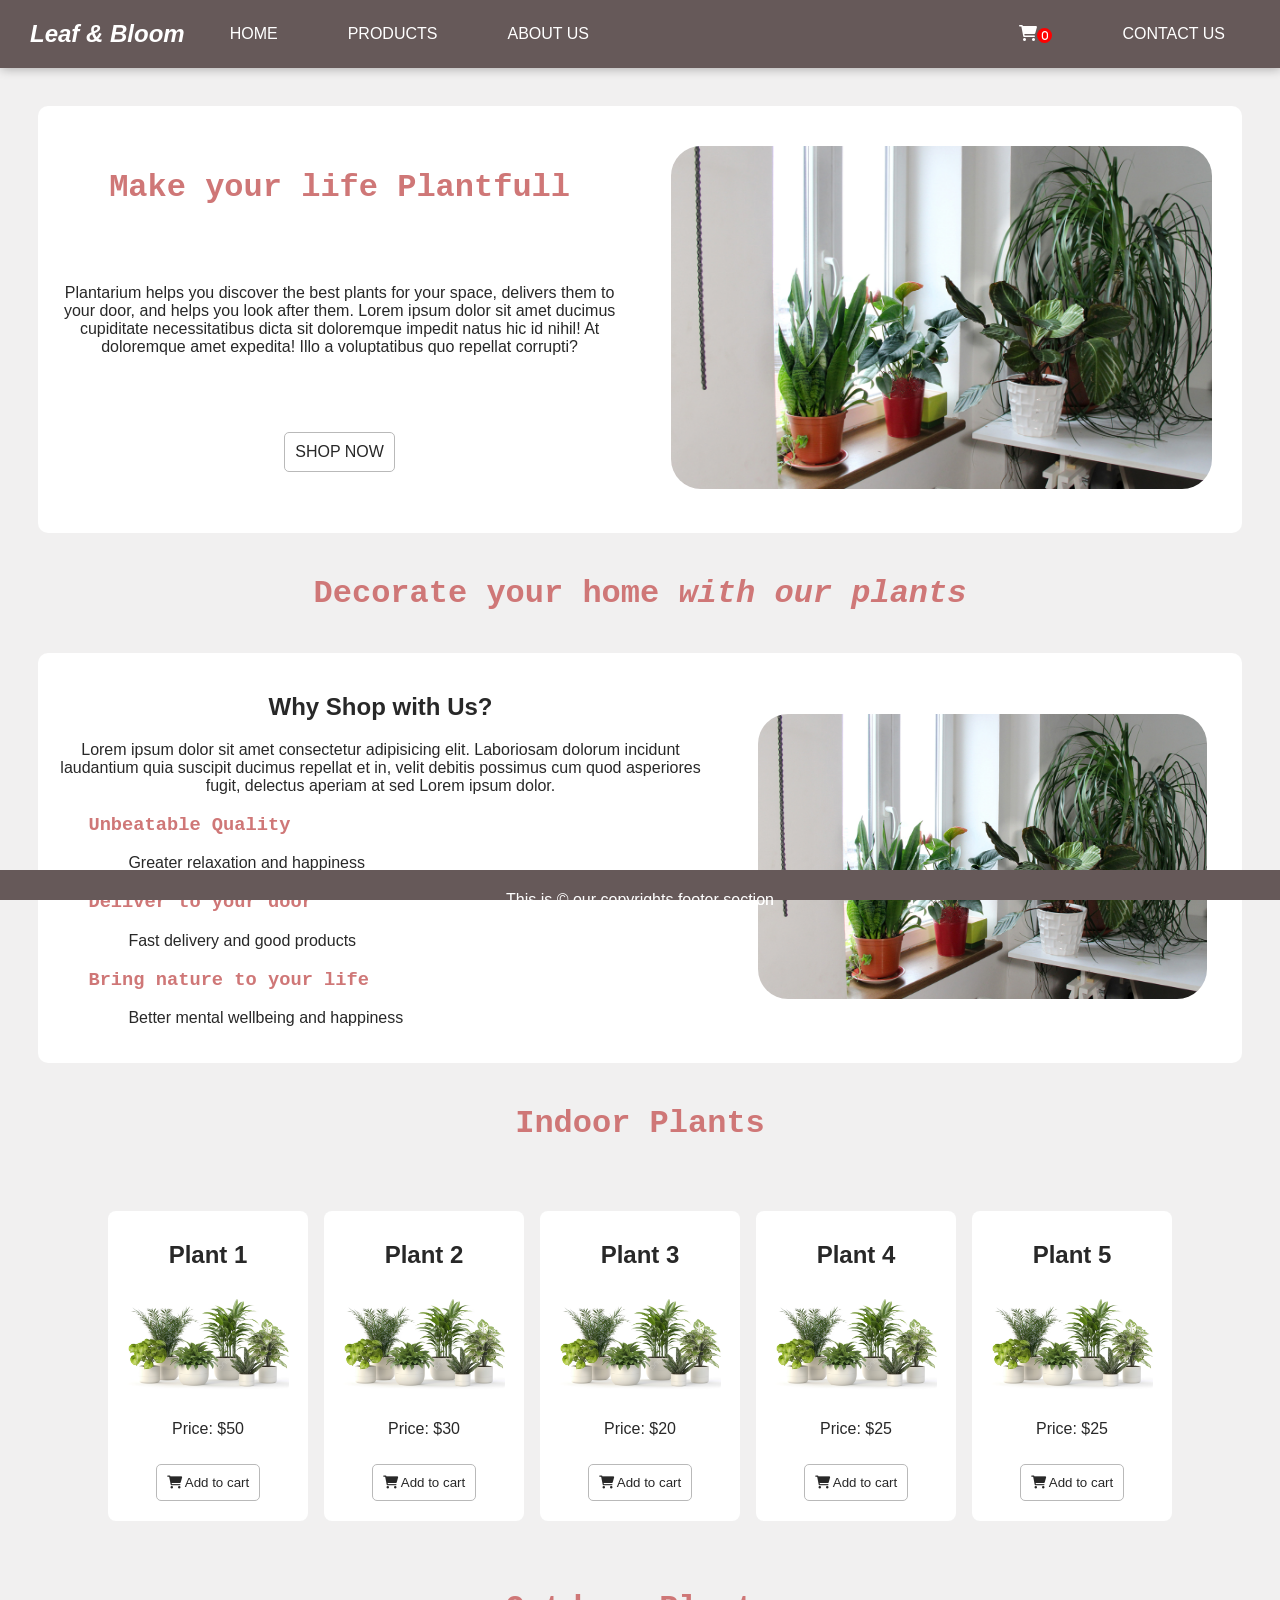
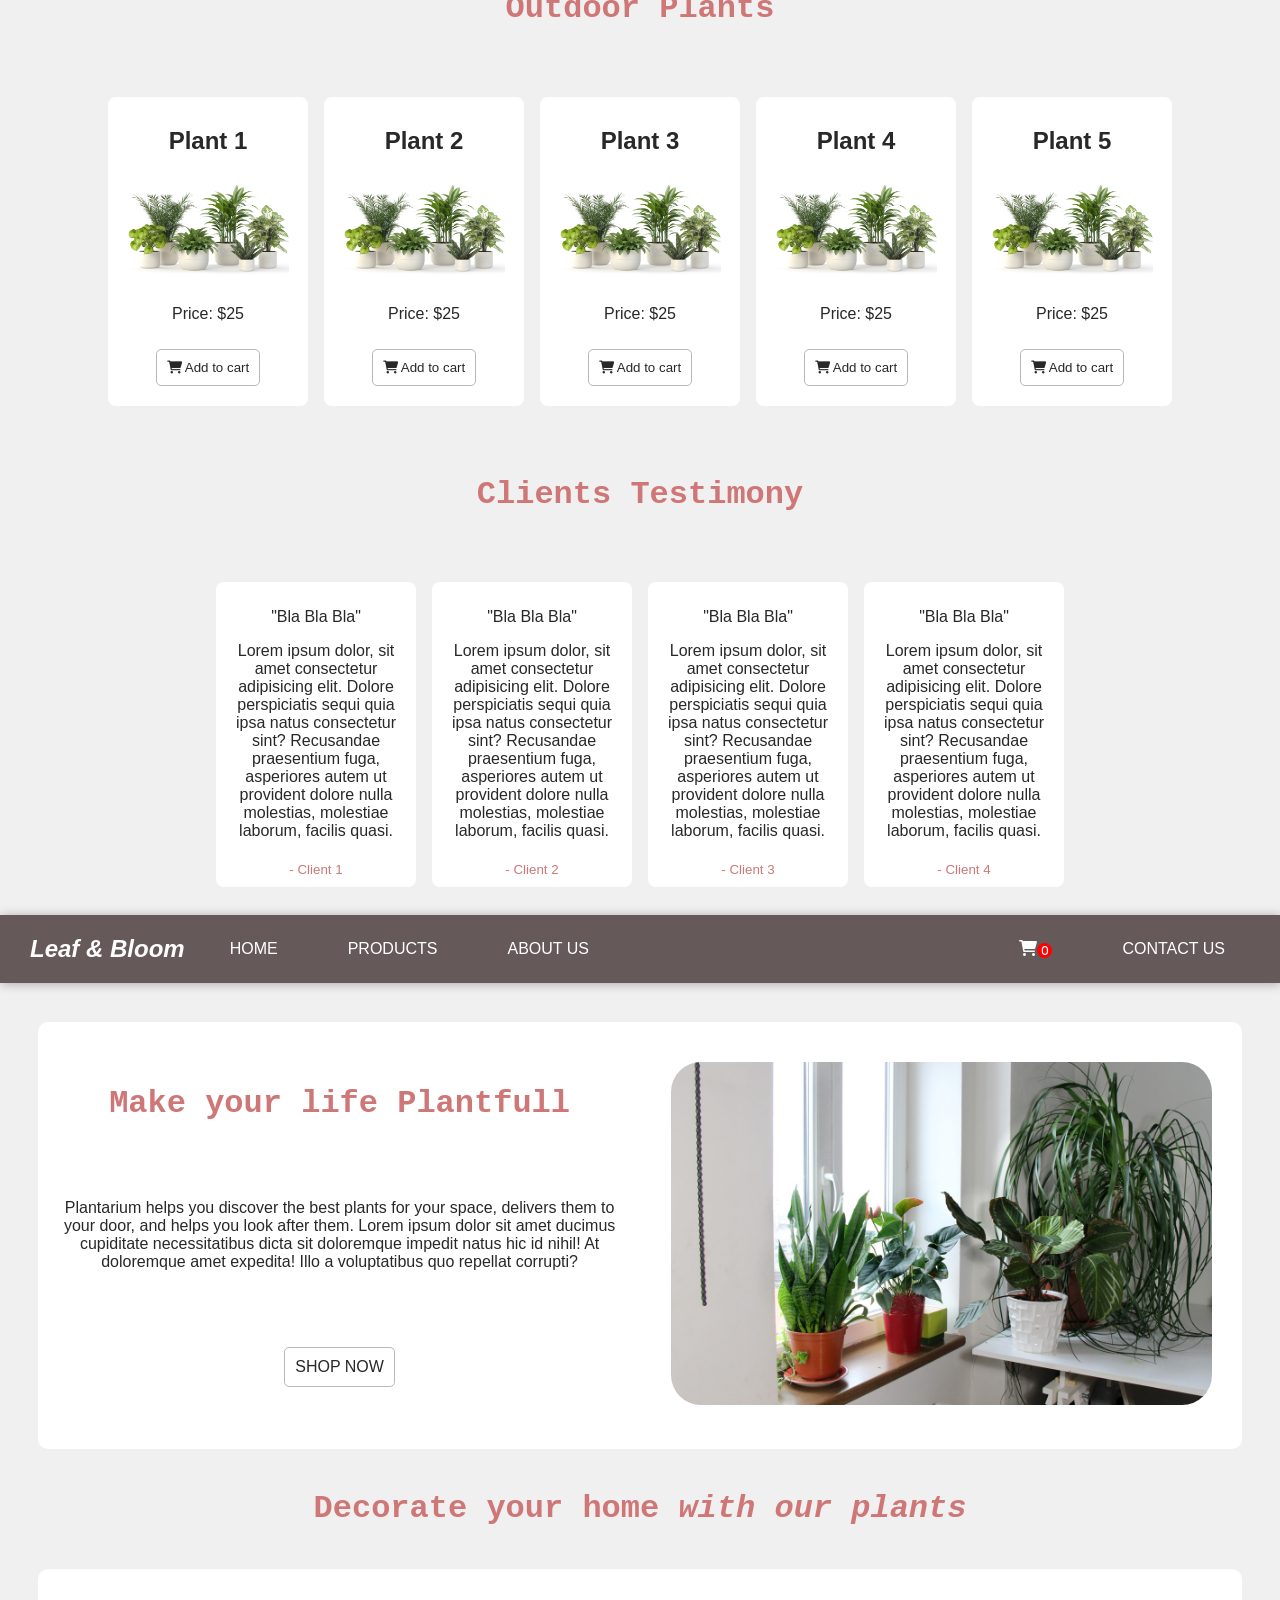
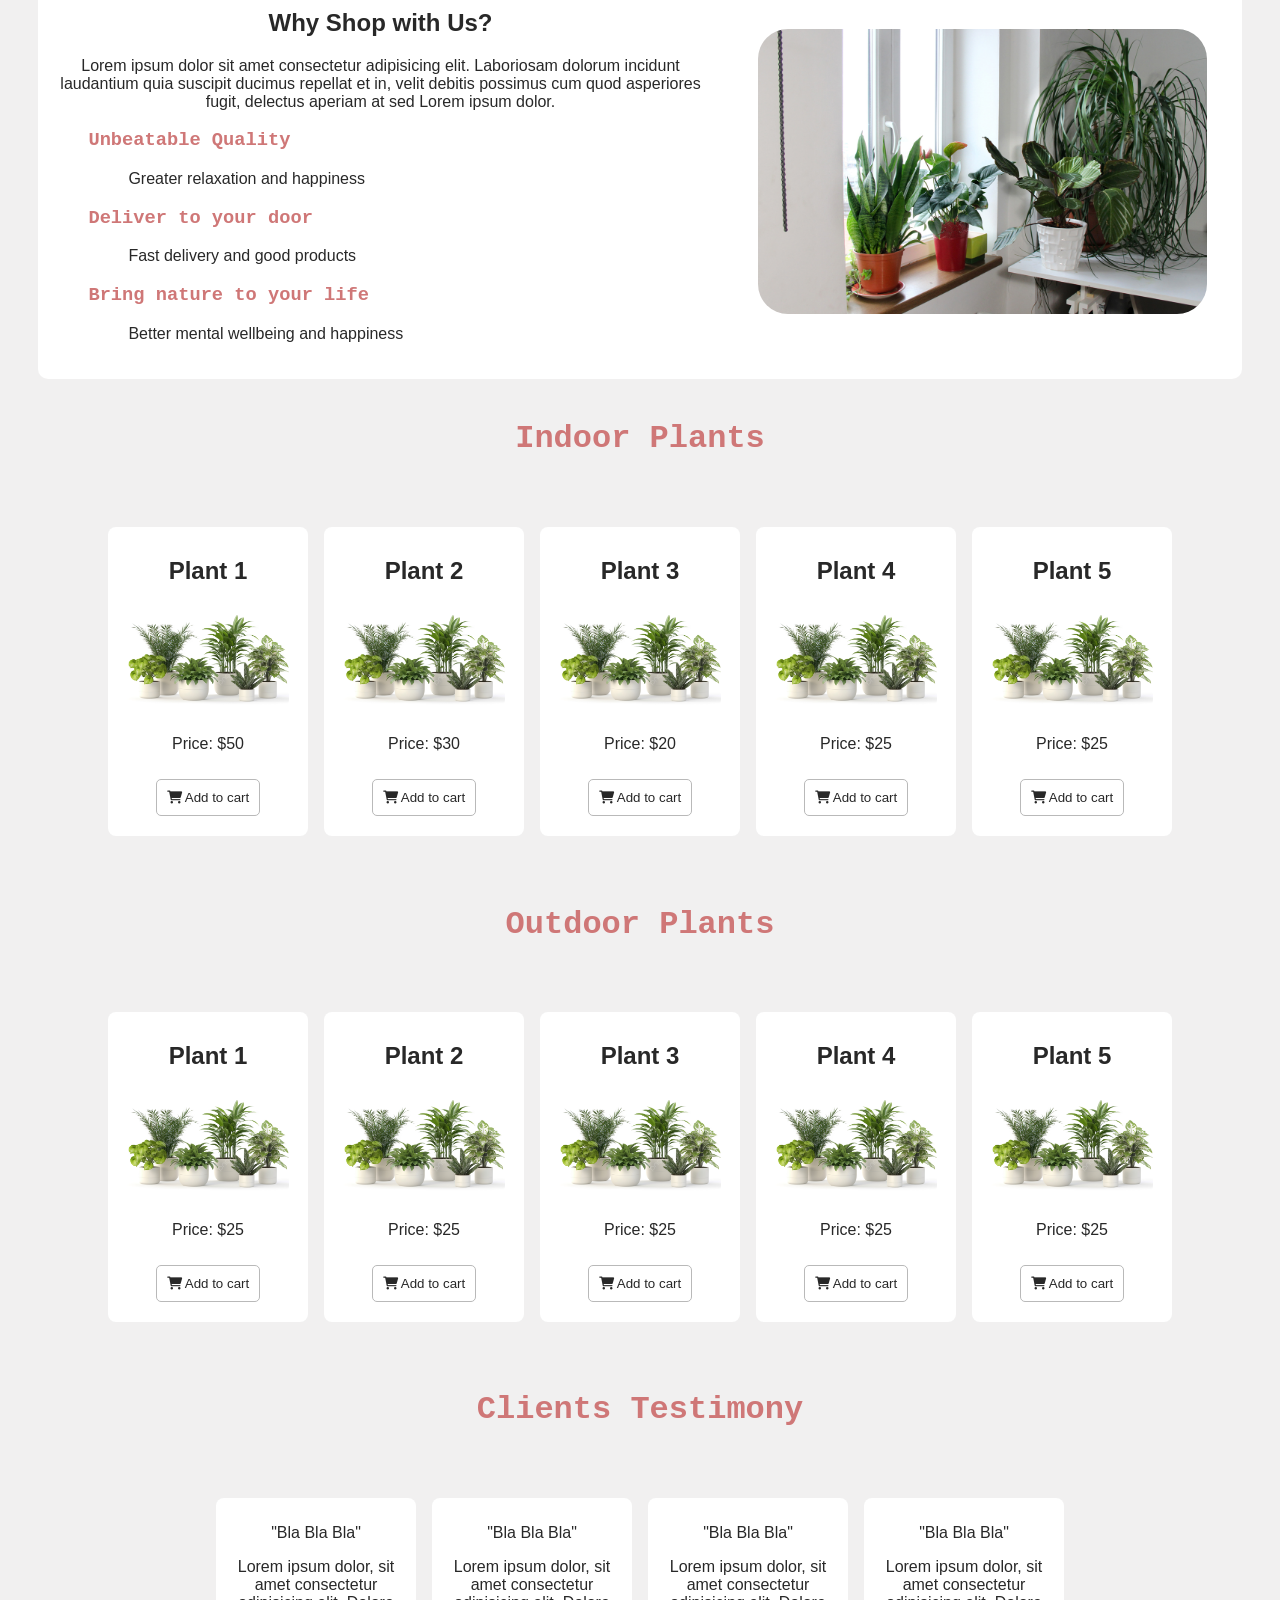
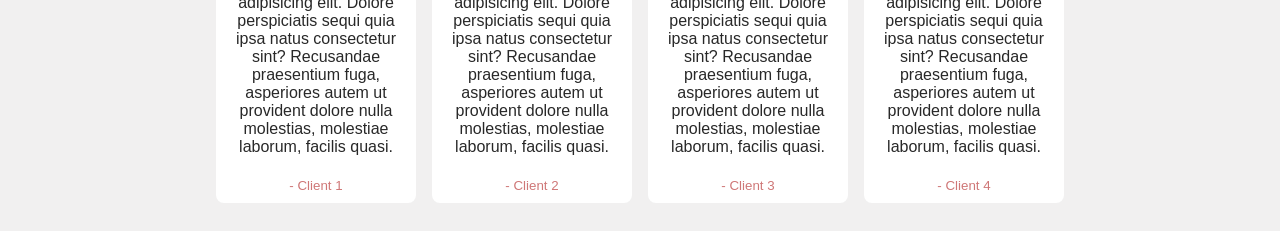
==== commit 51742cc8: "changes" ====
--- a/index.html
+++ b/index.html
@@ -1,4 +1,3 @@
-<<<<<<< HEAD
 <!DOCTYPE html>
 <html lang="en">
   <head>
@@ -309,7 +308,6 @@
     <script src="main.js"></script>
   </body>
 </html>
-=======
 <!DOCTYPE html>
 <html lang="en">
   <head>
@@ -619,4 +617,3 @@
     <script src="main.js"></script>
   </body>
 </html>
->>>>>>> 5f43d166fdbf44daf2c7fe73d207f14911b60251
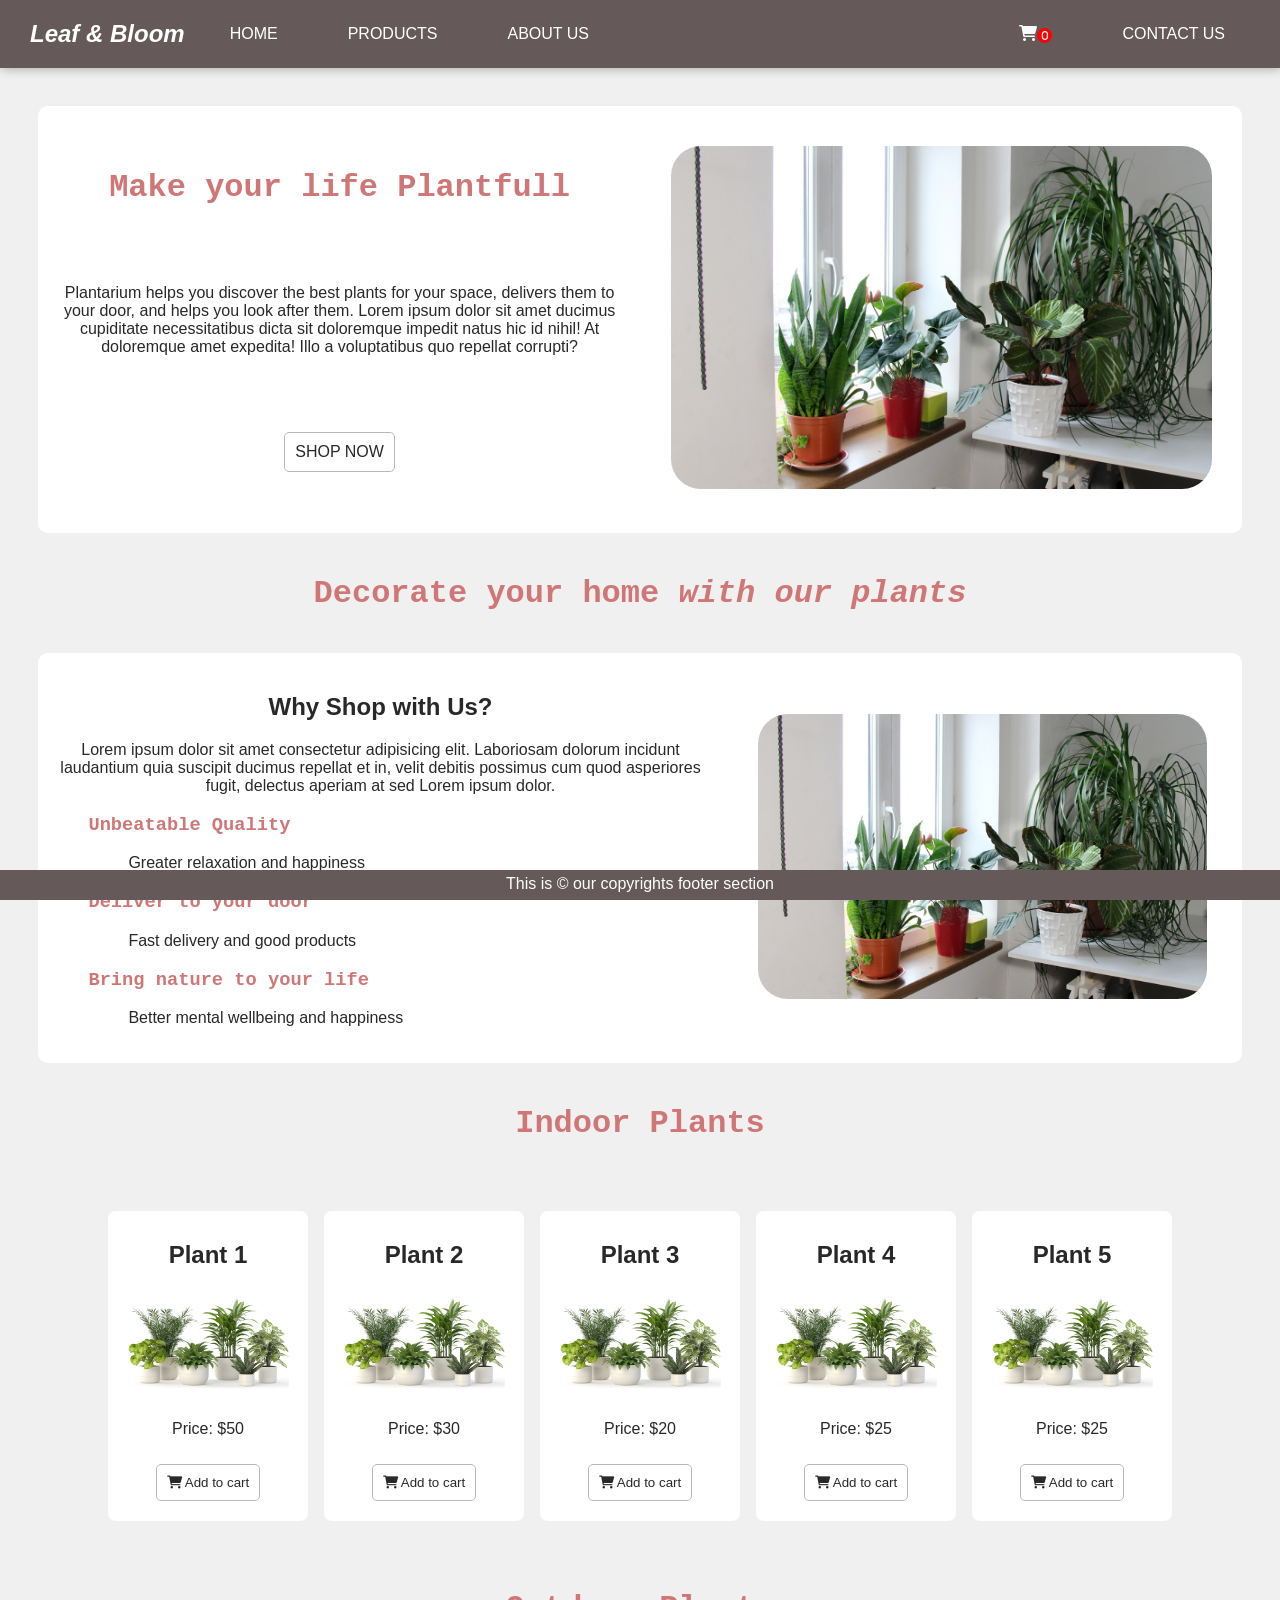
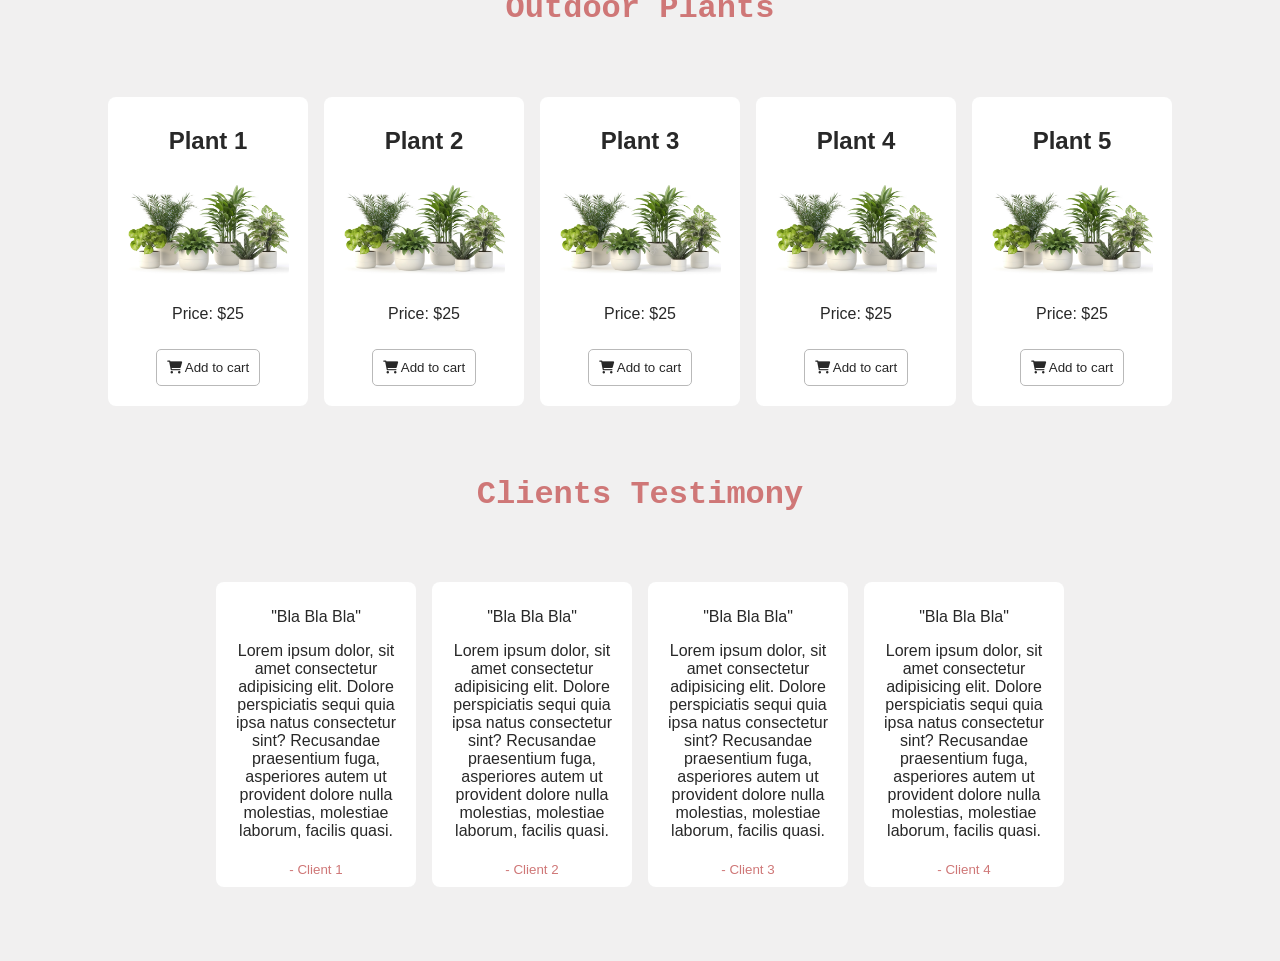
==== commit 4c7bbc68: "changes made" ====
--- a/index.html
+++ b/index.html
@@ -307,313 +307,4 @@
     </footer>
     <script src="main.js"></script>
   </body>
-</html>
-<!DOCTYPE html>
-<html lang="en">
-  <head>
-    <meta charset="UTF-8" />
-    <meta name="viewport" content="width=device-width, initial-scale=1.0" />
-    <title>Plant Shop</title>
-    <link rel="stylesheet" href="styles.css" />
-    <link
-      rel="stylesheet"
-      href="https://cdnjs.cloudflare.com/ajax/libs/font-awesome/6.0.0-beta3/css/all.min.css"
-    />
-  </head>
-  <body>    
-    <nav class="navbar"> 
-      <div class="navbar-logo" id="logo">
-      <a href="/index.html">Leaf & Bloom</a>
-      </div>
-    <div class="hamburger" id="hamburger">
-      <i class="fas fa-bars"></i>
-  </div>
-      <ul class="navbar-list" id="navbar-list">
-        <li class="navbar-item">
-          <a href="/index.html"  class="menu-link">
-            Home
-          </a>
-        </li>
-        <li class="navbar-item">
-          <a href="/products.html" class="menu-link">
-            Products
-          </a>
-        </li>
-        <li class="navbar-item">
-          <a href="/aboutus.html" class="menu-link">
-            About Us
-          </a>
-        </li>
-        <li class="navbar-item">
-          <a href="cart.html" class="menu-link">
-            <i class="fas fa-shopping-cart" id="cart-nav" data-count= 0></i>
-          </a>
-        </li>
-        <li class="navbar-item">
-          <a href="/contact.html" class="menu-link">Contact Us</a>
-        </li>
-      </ul>
-    </nav>
-      
-    </div>
-    <header>
-      <div id="first-column">
-        <h1>Make your life Plantfull</h1>
-        <p>
-          Plantarium helps you discover the best plants for your space, delivers
-          them to your door, and helps you look after them. Lorem ipsum dolor
-          sit amet ducimus cupiditate necessitatibus dicta sit doloremque
-          impedit natus hic id nihil! At doloremque amet expedita! Illo a
-          voluptatibus quo repellat corrupti?
-        </p>
-        <div class="header-btn">
-          <a href="/products.html" id="shop-btn">SHOP NOW</a>
-        </div>
-      </div>
-      <div id="second-row">
-        <img id="header-img" src="/imgs/img1.jpg" alt="" />
-      </div>
-    </header>
-    <main>
-      <h1>
-        Decorate your home <span><i>with our plants</i></span>
-      </h1>
-      <section id="hero-section">
-        <div class="section">
-          <h2>Why Shop with Us?</h2>
-          <p>
-            Lorem ipsum dolor sit amet consectetur adipisicing elit. Laboriosam
-            dolorum incidunt laudantium quia suscipit ducimus repellat et in,
-            velit debitis possimus cum quod asperiores fugit, delectus aperiam
-            at sed Lorem ipsum dolor.
-          </p>
-          <div>
-          <ul>
-            <li class="li-hero">
-              <h3>Unbeatable Quality</h3>
-              <ul>
-                <li><p>Greater relaxation and happiness</p></li>
-              </ul>
-            </li>
-            <li class="li-hero">
-              <h3>Deliver to your door</h3>
-              <ul>
-                <li><p>Fast delivery and good products</p></li>
-              </ul>
-            </li>
-            <li class="li-hero">
-              <h3>Bring nature to your life</h3>
-              <ul>
-                <li> <p>Better mental wellbeing and happiness</p></li>
-              </ul>
-            </li>
-          </ul>
-        </div>
-        </div>
-
-        <div class="section">
-          <img
-            id="header-img"
-            src="imgs/img1.jpg"
-            alt="Indoor plants display"
-            width="100%"
-          />
-        </div>
-      </section>
-      <h1 id="header">Indoor Plants</h1>
-      <section class="container">
-        <div class="product">
-          <h2>Plant 1</h2>
-          <img
-            id="img-price"
-            src="/imgs/pngtree-large-indoor-plants-in-white-containers-picture-image_2756293.jpg"
-            alt=""
-          />
-          <p>Price: $50</p>
-          <button class="shop-btn">
-            <i class="fas fa-shopping-cart"></i> Add to cart
-          </button>
-          <!-- <li class="navbar-item"> -->
-        </div>
-        <div class="product">
-          <h2>Plant 2</h2>
-          <img
-            id="img-price"
-            src="/imgs/pngtree-large-indoor-plants-in-white-containers-picture-image_2756293.jpg"
-            alt=""
-          />
-          <p>Price: $30</p>
-          <button class="shop-btn">
-            <i class="fas fa-shopping-cart"> </i> Add to cart
-          </button>
-        </div>
-        <div class="product">
-          <h2>Plant 3</h2>
-          <img
-            id="img-price"
-            src="/imgs/pngtree-large-indoor-plants-in-white-containers-picture-image_2756293.jpg"
-            alt=""
-          />
-          <p>Price: $20</p>
-          <button class="shop-btn">
-            <i class="fas fa-shopping-cart"></i> Add to cart
-          </button>
-        </div>
-        <div class="product">
-          <h2>Plant 4</h2>
-          <img
-            id="img-price"
-            src="/imgs/pngtree-large-indoor-plants-in-white-containers-picture-image_2756293.jpg"
-            alt=""
-          />
-          <p>Price: $25</p>
-          <button class="shop-btn">
-            <i class="fas fa-shopping-cart"></i> Add to cart
-          </button>
-        </div>
-        <div class="product">
-          <h2>Plant 5</h2>
-          <img
-            id="img-price"
-            src="/imgs/pngtree-large-indoor-plants-in-white-containers-picture-image_2756293.jpg"
-            alt=""
-          />
-          <p>Price: $25</p>
-          <button class="shop-btn">
-            <i class="fas fa-shopping-cart"></i> Add to cart
-          </button>
-        </div>
-      </section>
-      <h1 id="header">Outdoor Plants</h1>
-      <section class="container">
-        <div class="product">
-          <h2>Plant 1</h2>
-          <img
-            id="img-price"
-            src="/imgs/pngtree-large-indoor-plants-in-white-containers-picture-image_2756293.jpg"
-            alt=""
-          />
-          <p>Price: $25</p>
-          <button class="shop-btn">
-            <i class="fas fa-shopping-cart"></i> Add to cart
-          </button>
-        </div>
-        <div class="product">
-          <h2>Plant 2</h2>
-          <img
-            id="img-price"
-            src="/imgs/pngtree-large-indoor-plants-in-white-containers-picture-image_2756293.jpg"
-            alt=""
-          />
-          <p>Price: $25</p>
-          <button class="shop-btn">
-            <i class="fas fa-shopping-cart"></i> Add to cart
-          </button>
-        </div>
-        <div class="product">
-          <h2>Plant 3</h2>
-          <img
-            id="img-price"
-            src="/imgs/pngtree-large-indoor-plants-in-white-containers-picture-image_2756293.jpg"
-            alt=""
-          />
-          <p>Price: $25</p>
-          <button class="shop-btn">
-            <i class="fas fa-shopping-cart"></i> Add to cart
-          </button>
-        </div>
-        <div class="product">
-          <h2>Plant 4</h2>
-          <img
-            id="img-price"
-            src="/imgs/pngtree-large-indoor-plants-in-white-containers-picture-image_2756293.jpg"
-            alt=""
-          />
-          <p>Price: $25</p>
-          <button class="shop-btn">
-            <i class="fas fa-shopping-cart"></i> Add to cart
-          </button>
-        </div>
-        <div class="product">
-          <h2>Plant 5</h2>
-          <img
-            id="img-price"
-            src="/imgs/pngtree-large-indoor-plants-in-white-containers-picture-image_2756293.jpg"
-            alt=""
-          />
-          <p>Price: $25</p>
-          <button class="shop-btn">
-            <i class="fas fa-shopping-cart"></i> Add to cart
-          </button>
-        </div>
-      </section>
-      <h1 id="header">Clients Testimony</h1>
-      <section class="container">
-        <div class="product">
-          <p>"Bla Bla Bla"</p>
-          <p>
-            Lorem ipsum dolor, sit amet
-            <span id="client-test-span"
-              >consectetur adipisicing elit. Dolore perspiciatis sequi quia ipsa
-              natus consectetur sint? Recusandae praesentium fuga, asperiores
-              autem ut provident dolore nulla molestias, molestiae laborum,
-              facilis quasi.</span
-            >
-          </p>
-
-          <sub>- Client 1</sub>
-        </div>
-        <div class="product">
-          <p>"Bla Bla Bla"</p>
-          <p>
-            Lorem ipsum dolor, sit amet
-            <span id="client-test-span"
-              >consectetur adipisicing elit. Dolore perspiciatis sequi quia ipsa
-              natus consectetur sint? Recusandae praesentium fuga, asperiores
-              autem ut provident dolore nulla molestias, molestiae laborum,
-              facilis quasi.</span
-            >
-          </p>
-
-          <sub>- Client 2</sub>
-        </div>
-        <div class="product">
-          <p>"Bla Bla Bla"</p>
-          <p>
-            Lorem ipsum dolor, sit amet
-            <span id="client-test-span"
-              >consectetur adipisicing elit. Dolore perspiciatis sequi quia ipsa
-              natus consectetur sint? Recusandae praesentium fuga, asperiores
-              autem ut provident dolore nulla molestias, molestiae laborum,
-              facilis quasi.</span
-            >
-          </p>
-
-          <sub>- Client 3</sub>
-        </div>
-        <div class="product">
-          <p>"Bla Bla Bla"</p>
-          <p>
-            Lorem ipsum dolor, sit amet
-            <span id="client-test-span"
-              >consectetur adipisicing elit. Dolore perspiciatis sequi quia ipsa
-              natus consectetur sint? Recusandae praesentium fuga, asperiores
-              autem ut provident dolore nulla molestias, molestiae laborum,
-              facilis quasi.</span
-            >
-          </p>
-          <sub>- Client 4</sub>
-        </div>
-        <!-- <div class="i-product">
-          <p>"Bla Bla Bla"</p>
-          <sub>- Client 5</sub>
-        </div> -->
-      </section>
-    </main>
-   
-    <footer>
-      <p>This is &copy; our copyrights footer section</p>
-    </footer>
-    <script src="main.js"></script>
-  </body>
-</html>
+</html>
--- a/styles.css
+++ b/styles.css
@@ -7,6 +7,33 @@
   margin: 0;
 }
 
+/* for grids: 
+---display: grid
+---grid-template-rows (number of rows in) => [px,%,auto,fr repeat(int), mix]
+---grid-template-columns (number of columns) => [px,,%,auto,fr repeat(int), mix]
+---row-gap
+---column-gap
+---gap => [column-gap, row-gap] mix 
+---grid-column : 1/int
+---grids( videos 60 and after)
+
+
+---transform:
+---scale: scaleX-scaleY-scale(int deg/turn) //bigger or smaller
+rotate(deg) 
+translate(int px, int px) moving better than position
+skew: skewX skewY skew(int deg)
+matrix : matrix(scaleX(), skewY(), skeyX(), scaleY(), translateX(), translateY())
+
+transform-origin
+  
+ */
+
+/* 
+if i want to have a checked item colored:
+input[type="checkbox"]:checked + label {
+  color: red;
+ } */
 
 main {
   display: flex;
@@ -67,6 +94,17 @@
   box-shadow: 1px 1px 10px 0 rgba(0, 0, 0, 0.295);
 }
 
+/* .navbar {
+  display: flex;
+  align-items: center;
+  background-color: #665959;
+  width: 100%;
+  justify-content: space-between;
+  padding: 10px 20px;
+  position: sticky;
+  top: 0;
+  box-shadow: 1px 1px 10px 0 rgba(0, 0, 0, 0.295);
+} */
 
 .navbar-logo a {
   color: #fff;
@@ -236,796 +274,6 @@
   #form-img1{
     transform: translate(110%);
     }
-  
-  .hamburger{
-    display: block;
-   }
-  
-   .navbar-list {
-    display: none; /* Hide the list by default */
-    flex-direction: column; /* Stack items */
-    position: absolute; /* Positioning for dropdown */
-    background-color: #665959;
-    top: 65px; /* Position below the navbar */
-    right: 0;
-
-    width: 100%; /* Full width */
-    z-index: 1; /* Ensure it appears above other elements */
-}
-
-
-.navbar-list.show {
-    display: flex; /* Show the list when toggled */
-}
-
-.navbar-item {
-    margin: 10px 0; /* Spacing for stacked items */
-    border-bottom: 1px solid #00000062 ;
-}
-
-
-
-.navbar-list li:nth-child(4) {
-  margin: 0;
-  
-}
-.navbar-list li:nth-child(5) {
-  border-bottom: 0px solid #00000062 ;
-
-  
-}
-
-
-.navbar-item a:hover {
-  color: rgb(207, 119, 119);
-  background-color:  rgba(255, 255, 255, 0.696);
-  border-radius: 5px;
-}
-
-.about-us-header{
-  flex-direction: column;
-}
-
-}
-
-header {
-  text-align: start;
-  align-items: center;
-  display: flex; /*this is to display the first section in two columns*/
-  /* flex-direction: column; */ /*phone view*/
-  background-color: rgb(255, 255, 255);
-  border-radius: 10px;
-  /* float: left; */
-  width: 94%;
-  margin: 3% 3% 0 3%;
-  /* background-image: url(/imgs/pngtree-large-indoor-plants-in-white-containers-picture-image_2756293.jpg); */
-  /* width: 98%;
-  margin-left: 1%; */
-  justify-content: center;
-}
-
-#shop-btn {
-  background-color: white;
-  display: inline-block;
-  color: rgb(40, 40, 40);
-  text-decoration: none;
-  padding: 10px;
-  margin: 10px;
-  width: auto;
-  border: 1px solid rgb(185, 185, 185);
-  border-radius: 5px;
-}
-.shop-btn {
- 
-  background-color: white;
-  display: inline-block;
-  color: rgb(40, 40, 40);
-  text-decoration: none;
-  padding: 10px;
-  margin: 10px;
-  width: auto;
-  border: 1px solid rgb(185, 185, 185);
-  border-radius: 5px;
-}
-
-.shop-btn:hover {
-  border: 1px solid #479b2b;
-  color: #479b2b;
-  cursor: pointer;
-}
-
-#hero-section {
-  background-color: #ffffff;
-  border-radius: 10px;
-  width: 94%;
-  margin-left: 3%;
-  margin-right: 3%;
-  display: flex;
-  /* flex-direction: row; */
-  justify-content: center;
-  align-items: center;
-}
-
-.section {
-  padding: 10px;
-}
-
-/*
-this is for viewport
- #client-test-span{
-  visibility: hidden;
-  position: absolute;
-} */
-
-#img-price {
-  width: 90%;
-  height: auto;
-  border-radius: 5px;
-}
-
-.container {
-  display: flex;
-  justify-content: center;
-  /* justify-content: flex-start... maybe better? not */
-  flex-wrap: wrap;
-  padding: 20px;
-}
-
-/* products */
-.product {
-  background-color: rgb(255, 255, 255);
-  padding: 10px;
-  margin: 8px;
-  border-radius: 8px;
-  width: 200px;
-  /* height: 300px; */
-  justify-content: center;
-  text-align: center;
-}
-/* products */
-
-.product:hover {
-  box-shadow: 0px 0px 30px 2px #a1a1a158;
-}
-
-
-.container-form {
-  display: flex;
-  justify-content: center; /* Center the form */
-  align-items: center; 
-  height: 100vb;/* Align vertically */
-   /* Pink background */
-}
-
-.form-item {
-  width: 95%; /* Use a percentage for responsiveness */
-  max-width: 600px; /* Prevent it from being too wide */
-  background: #fff;
-  border-radius: 20px;
-  box-shadow: 0 20px 20px rgba(0, 0, 0, 0.4);
-  padding: 20px; /* Space inside the form */
-  align-content: center;
-  justify-content: center;
-  justify-items: center;
-  align-items: center;
-}
-
-.contact {
-  text-align: center; /* Center the header text */
-  color: rgb(207, 119, 119);
-}
-
-form {
-  display: flex;
-  flex-direction: column; /* Stack elements vertically */
-}
-
-div {
-  margin: 10px 0; /* Space between fields */
-}
-
-input[type="text"],
-input[type="email"],
-input[type="tel"],
-#submit-btn {
-  width: 100%; /* Full width for inputs */
-  padding: 10px; /* Space inside inputs */
-  border: 1px solid #ccc; /* Border for inputs */
-  border-radius: 5px; /* Rounded corners */
-}
-
-#submit-btn {
-  background-color: rgb(207, 119, 119); /* Button color */
-  color: #fff; /* Button text color */
-  border: none; /* Remove border */
-  cursor: pointer; /* Pointer cursor on hover */
-}
-
-#submit-btn:hover {
-  background-color: darkred; /* Change color on hover */
-}
-.form-img{
- transform: translate(10%);
- width: 30%;
- z-index: 0;
-}
-/* Media Queries for Responsiveness */
-@media (max-width: 900px) {
-  .form-item {
-      width: 95%; /* Ensure full width on smaller screens */
-      height: auto; /* Allow height to adjust based on content */
-      padding: 20px; /* Add padding for better spacing */
-  }
-
-  input[type="text"],
-  input[type="email"],
-  input[type="tel"],
-  #submit-btn {
-      width: 100%; /* Increase width for better usability on small screens */
-  }
-
-}
-
-
-#submit-btn:hover {
-  cursor: pointer;
-  box-shadow: 0 2px 10px rgb(170, 132, 132);
-}
-
-/* about us */
-
-.about-us-main section {
-  width: 100%;
-}
-
-.about-us-header p {
-  border-radius: 50px 2px 50px 2px;
-  margin: 10px;
-  padding: 20px;
-  width: 100%;
-  height: 100%;
-  background-color: rgb(207, 119, 119);
-  color: #ffffff;
-  box-shadow: 0px 0px 20px 5px#a85d5d inset;
-  align-content: center;
-  justify-content: center;
-}
-
-.about-us-header p:hover {
-  box-shadow: 0px 5px 30px 5px#4b3a3a;
-  transform: translateY(-2px);
-}
-
-.about-us-header {
-  height: fit-content;
-  display: flex;
-  /* flex-wrap: wrap; */
-  /* flex-direction: row; */
-  /* background-color: transparent; */
-  justify-content: flex-start;
-  align-items: center;
-  padding: 20px;
-}
-
-.about-us-header div img {
-  display: flex;
-  flex-direction: row;
-  background-color: transparent;
-  align-items: center;
-  justify-content: center;
-  width: fit-content;
-}
-
-#stupid-img {
-  width: 100%;
-  height: fit-content;
-  padding: 10px;
-  border-radius: 50px 12px 50px 12px;
-  align-items: center;
-  justify-content: center;
-
-}
-
-.team-container {
-  margin: 2%;
-  width: 96%;
-  justify-content: space-around;
-  perspective: 600px;
-  display: flex;
-  flex-direction: row;
-  flex-wrap: wrap;
-  align-items: center;
-}
-
-.box {
-  position: relative;
-  width: 200px;
-  height: 200px;
-  transform-style: preserve-3d;
-  transition: transform 0.09s;
-  transform-origin: right center;
-  margin-bottom: 10px;
-  margin-left: 10px;
-}
-
-.box:hover {
-  transform: translateX(-100%) rotateY(-180deg);
-}
-
-.box .face {
-  position: absolute;
-  width: 100%;
-  height: 100%;
-  display: flex;
-  justify-content: center;
-  align-items: start;
-  backface-visibility: hidden;
-}
-
-.box .front {
-  height: 100%;
-  display: flex;
-  background-color: #ffffff;
-  flex-direction: column;
-  padding: 20px;
-  border-radius: 10px;
-  text-align: start;
-}
-
-.box .back {
-  transform: rotateY(180deg);
-  border-radius: 10px;
-}
-
-.face img {
-  height: 200px;
-  width: 200px;
-  border-radius: 10px;
-}
-/* contact us */
-
-
-
-footer {
-  position: sticky;
-  bottom: 0;
-  text-align: center;
-  justify-content:end;
-  margin: auto;
-  background-color: #665959;
-  width: 100%;
-  height: 30px;
-}
-
-footer p{
-  color: #fff;
-bottom:-5px;
-position: relative;
-
-}
-
-
-#scroll-up{
-  background-color: #665959;
-  border: none;
-  color: white;
-  font-weight: bold;
-  position: fixed;
-  bottom: 40px;
-  right: 20px;
-  border-radius: 5px;
-  padding: 5px;
-  display: none;
-  cursor: pointer;}
-
-
-
-
-
-
-
-
-
-
-
-
-
-
-
-
-
-
-
-  /* Cart Page Styles */
-.cart-container {
-  background-color: white;
-  padding: 20px;
-  border-radius: 10px;
-  box-shadow: 0 2px 10px rgba(0, 0, 0, 0.1);
-  margin: 20px auto;
-  max-width: 800px;
-}
-
-.cart-header {
-  text-align: center;
-  margin-bottom: 20px;
-}
-
-.cart-header h2 {
-  color: rgb(40, 40, 40);
-  font-size: 2rem;
-}
-
-.cart-items {
-  margin-bottom: 20px;
-}
-
-.cart-item {
-  display: flex;
-  justify-content: space-between;
-  align-items: center;
-  padding: 15px;
-  border-bottom: 1px solid #ddd;
-}
-
-.cart-item:last-child {
-  border-bottom: none; /* Remove border for last item */
-}
-
-.cart-item img {
-  width: 100px; /* Fixed width for product image */
-  border-radius: 5px;
-}
-
-.cart-item-details {
-  flex-grow: 1;
-  margin-left: 15px;
-  text-align: left;
-}
-
-.cart-item-title {
-  font-weight: bold;
-  color: rgb(40, 40, 40);
-}
-
-.cart-item-price {
-  color: rgb(207, 119, 119);
-}
-
-.cart-total {
-  font-size: 1.5rem;
-  text-align: right;
-  margin-top: 20px;
-  color: rgb(40, 40, 40);
-}
-
-.cart-actions {
-  display: flex;
-  justify-content: space-between;
-  margin-top: 20px;
-}
-
-.checkout-btn {
-  background-color: rgb(207, 119, 119);
-  color: white;
-  padding: 10px 20px;
-  margin: 10px;
-  border: none;
-  border-radius: 5px;
-  cursor: pointer;
-  transition: background-color 0.3s;
-}
-
-.checkout-btn:hover {
-  background-color: darkred;
-}
-
-.empty-cart {
-  text-align: center;
-  color: rgb(207, 119, 119);
-  font-size: 1.2rem;
-}
-
-/* Responsive adjustments */
-@media (max-width: 600px) {
-  .cart-item {
-      flex-direction: column;
-      align-items: flex-start;
-  }
-
-  .cart-item img {
-      width: 80px; /* Adjust image size on smaller screens */
-  }
-
-  .cart-actions {
-      flex-direction: column;
-      align-items: stretch;
-  }
-}
-.empty-cart-btn {
-  background-color: rgb(255, 0, 0); /* Red for emphasis */
-  color: white;
-  padding: 10px 20px;
-  margin: 10px;
-  border: none;
-  border-radius: 5px;
-  cursor: pointer;
-  transition: background-color 0.3s;
-}
-
-.empty-cart-btn:hover {
-  background-color: darkred;
-}
-.product img {
-  width: 100px; /* Adjust to desired width */
-  height: auto; /* Maintain aspect ratio */
-  border-radius: 5px; /* Optional: rounded corners */
-  margin: 10px 0; /* Spacing around the image */
-}
-body {
-  background-color: rgb(241, 240, 240);
-  color: rgb(207, 119, 119);
-  overflow-x: hidden;
-  font-family: Arial, Helvetica, sans-serif;
-  width: 100%;
-  margin: 0;
-}
-
-/* for grids: 
----display: grid
----grid-template-rows (number of rows in) => [px,%,auto,fr repeat(int), mix]
----grid-template-columns (number of columns) => [px,,%,auto,fr repeat(int), mix]
----row-gap
----column-gap
----gap => [column-gap, row-gap] mix 
----grid-column : 1/int
----grids( videos 60 and after)
-
-
----transform:
----scale: scaleX-scaleY-scale(int deg/turn) //bigger or smaller
-rotate(deg) 
-translate(int px, int px) moving better than position
-skew: skewX skewY skew(int deg)
-matrix : matrix(scaleX(), skewY(), skeyX(), scaleY(), translateX(), translateY())
-
-transform-origin
-  
- */
-
-/* 
-if i want to have a checked item colored:
-input[type="checkbox"]:checked + label {
-  color: red;
- } */
-
-main {
-  display: flex;
-  flex-direction: column;
-  justify-content: center;
-  /* display: grid;
-  height: 100vp; */
-
-  align-items: center;
-  text-align: center;
-  width: 100%;
-}
-
-* {
-  box-sizing: border-box;
-  /* object-fit: cover; for images sizes */
-}
-
-p,
-h2 {
-  color: rgb(40, 40, 40);
-}
-
-h1 {
-  padding: 20px;
-  text-align: center;
-  font-family: "Courier New", Courier, monospace;
-}
-h3 {
-  font-family: "Courier New", Courier, monospace;
-}
-/**/
-.navbar-logo a{
-  color: rgb(255, 255, 255);
-  font-size: 1.5rem;
-  text-decoration: none;
-  font-weight: bold;
- 
-  padding: 10px;
-  font-style: italic;
-  justify-content: flex-start;
-}
-
-.navbar {
-  display: flex;
-  align-items: center;
-  background-color: #665959;
-  height: fit-content;
-  width: 100%;
-  align-content: center;
-  background-repeat: no-repeat;
-  text-align: center;
-  position: sticky;
-  flex-wrap: wrap;
-  top: 0;
-  padding: 10px 20px;
-  justify-content: space-between;
-  box-shadow: 1px 1px 10px 0 rgba(0, 0, 0, 0.295);
-}
-
-/* .navbar {
-  display: flex;
-  align-items: center;
-  background-color: #665959;
-  width: 100%;
-  justify-content: space-between;
-  padding: 10px 20px;
-  position: sticky;
-  top: 0;
-  box-shadow: 1px 1px 10px 0 rgba(0, 0, 0, 0.295);
-} */
-
-.navbar-logo a {
-  color: #fff;
-  font-size: 1.5rem;
-  text-decoration: none;
-  font-weight: bold;
-}
-
-.hamburger{
-  display: none;
-  cursor: pointer;
-  color: #fff;
-}
-
-#cart-nav::after {
-  content: attr(data-count);
-  display: inline-block;
-  font-size: 10px;
-  text-align: center;
-  align-content: center;
-  color: #ffffff;
-  position: relative;
-  width: 15px;
-  height: 15px;
-  /* right: 40px; */
-  border-radius: 50%;
-  background-color: red;
-}
-
-.navbar-list {
-  list-style: none;
-  display: flex;
-  /* flex-direction: row; */
-  flex-grow: 1;
-  /* justify-content: space-around; */
-  padding: 0;
-  margin-left: auto;
-}
-
-.navbar-item {
-  padding: 10px;
-  text-align: center;
-  text-transform: uppercase;
-  margin:0 20px;
-}
-
-.navbar-item a.active{
- background-color: rgb(207, 119, 119);
- border-radius: 5px;
-}
-.navbar-item a {
-  color:rgb(255, 255, 255);
-  text-decoration: none;
-  padding: 5px;
-  transition: background 0.3s;
-}
-
-.navbar-list li:nth-child(4) {
-  margin-left: auto;
-}
-
-ul {
-  list-style: none;
-  width: fit-content;
-  text-align: start;
-  margin: 0;
-}
-
-/* .menu-link {
-  text-decoration: none;
-  color: rgb(104, 104, 104);
-  text-align: center;
-} */
-/*   visibility: hidden; when using phone or tablet screen
-
- */
-
-.navbar-item a:hover {
-   color: rgb(207, 119, 119);
-   background-color:  rgba(255, 255, 255, 0.696);
-   border-radius: 5px;
-}
-
-header h1,
-.header-btn {
-  padding: 20px;
-  width: fit-content;
-  display: flex;
-}
-header p {
-  padding: 20px;
-  /* width: 80%; */
-  display: flex;
-}
-
-#header-img {
-  width: 90%;
-  margin: 5%;
-  transition-duration: 1s;
-  border-radius: 30px;
-}
-
-#header-img:hover {
-  /* position: relative;
-  bottom: 5px; */
-  transform: scale(1.05);
-  box-shadow: 0 5px 10px 0 #8e54546c;
-}
-
-#first-column {
-  /* display: inline-block;
-  justify-content: center;
-  align-items: center; */
-  display: flex;
-  flex-direction: column;
-  width: 100%;
-  height: 30%;
-  text-align: center;
-  align-items: center;
-}
-
-#second-column {
-  justify-content: center;
-  align-items: center;
-  width: 50%;
-  height: fit-content;
-}
-
-@media (max-width: 900px) {
-  header {
-    width: 100%;
-    flex-direction: column;
-  }
-  #first-column,
-  #second-column {
-    width: 100%;
-  }
-  #hero-section {
-    width: 100%;
-    display: flex;
-    flex-direction: column;
-    align-content: center;
-  }
-
-  .section div ul {
-    justify-content: center;
-    justify-items: center;
-    margin-left: 10%;
-    margin-right: 10%;
-    padding: 0;
-    width: 100%;
-  }
-
-  
- 
-}
-@media(max-width:780px){
   
   .hamburger{
     display: block;
@@ -1316,9 +564,10 @@
 #submit-btn:hover {
   background-color: darkred; /* Change color on hover */
 }
-#form-img{
+.form-img{
  transform: translate(10%);
  width: 30%;
+ z-index: 0;
 }
 /* Media Queries for Responsiveness */
 @media (max-width: 900px) {
@@ -1458,15 +707,178 @@
 
 
 footer {
-  position: absolute;
-  /* bottom: 0; */
-  text-align: center;
-  margin-left: auto;
-  margin-right: auto;
+  position: sticky;
+  bottom: 0;
+  text-align: center;
+  justify-content:end;
+  margin: auto;
   background-color: #665959;
   width: 100%;
+  height: 30px;
 }
 
 footer p{
   color: #fff;
-}
+bottom:-5px;
+position: relative;
+
+}
+
+
+#scroll-up{
+  background-color: #665959;
+  border: none;
+  color: white;
+  font-weight: bold;
+  position: fixed;
+  bottom: 40px;
+  right: 20px;
+  border-radius: 5px;
+  padding: 5px;
+  display: none;
+  cursor: pointer;}
+
+
+
+
+
+
+
+
+
+
+
+
+
+
+
+
+
+
+
+  /* Cart Page Styles */
+.cart-container {
+  background-color: white;
+  padding: 20px;
+  border-radius: 10px;
+  box-shadow: 0 2px 10px rgba(0, 0, 0, 0.1);
+  margin: 20px auto;
+  max-width: 800px;
+}
+
+.cart-header {
+  text-align: center;
+  margin-bottom: 20px;
+}
+
+.cart-header h2 {
+  color: rgb(40, 40, 40);
+  font-size: 2rem;
+}
+
+.cart-items {
+  margin-bottom: 20px;
+}
+
+.cart-item {
+  display: flex;
+  justify-content: space-between;
+  align-items: center;
+  padding: 15px;
+  border-bottom: 1px solid #ddd;
+}
+
+.cart-item:last-child {
+  border-bottom: none; /* Remove border for last item */
+}
+
+.cart-item img {
+  width: 100px; /* Fixed width for product image */
+  border-radius: 5px;
+}
+
+.cart-item-details {
+  flex-grow: 1;
+  margin-left: 15px;
+  text-align: left;
+}
+
+.cart-item-title {
+  font-weight: bold;
+  color: rgb(40, 40, 40);
+}
+
+.cart-item-price {
+  color: rgb(207, 119, 119);
+}
+
+.cart-total {
+  font-size: 1.5rem;
+  text-align: right;
+  margin-top: 20px;
+  color: rgb(40, 40, 40);
+}
+
+.cart-actions {
+  display: flex;
+  justify-content: space-between;
+  margin-top: 20px;
+}
+
+.checkout-btn {
+  background-color: rgb(207, 119, 119);
+  color: white;
+  padding: 10px 20px;
+  margin: 10px;
+  border: none;
+  border-radius: 5px;
+  cursor: pointer;
+  transition: background-color 0.3s;
+}
+
+.checkout-btn:hover {
+  background-color: darkred;
+}
+
+.empty-cart {
+  text-align: center;
+  color: rgb(207, 119, 119);
+  font-size: 1.2rem;
+}
+
+/* Responsive adjustments */
+@media (max-width: 600px) {
+  .cart-item {
+      flex-direction: column;
+      align-items: flex-start;
+  }
+
+  .cart-item img {
+      width: 80px; /* Adjust image size on smaller screens */
+  }
+
+  .cart-actions {
+      flex-direction: column;
+      align-items: stretch;
+  }
+}
+.empty-cart-btn {
+  background-color: rgb(255, 0, 0); /* Red for emphasis */
+  color: white;
+  padding: 10px 20px;
+  margin: 10px;
+  border: none;
+  border-radius: 5px;
+  cursor: pointer;
+  transition: background-color 0.3s;
+}
+
+.empty-cart-btn:hover {
+  background-color: darkred;
+}
+.product img {
+  width: 100px; /* Adjust to desired width */
+  height: auto; /* Maintain aspect ratio */
+  border-radius: 5px; /* Optional: rounded corners */
+  margin: 10px 0; /* Spacing around the image */
+}
